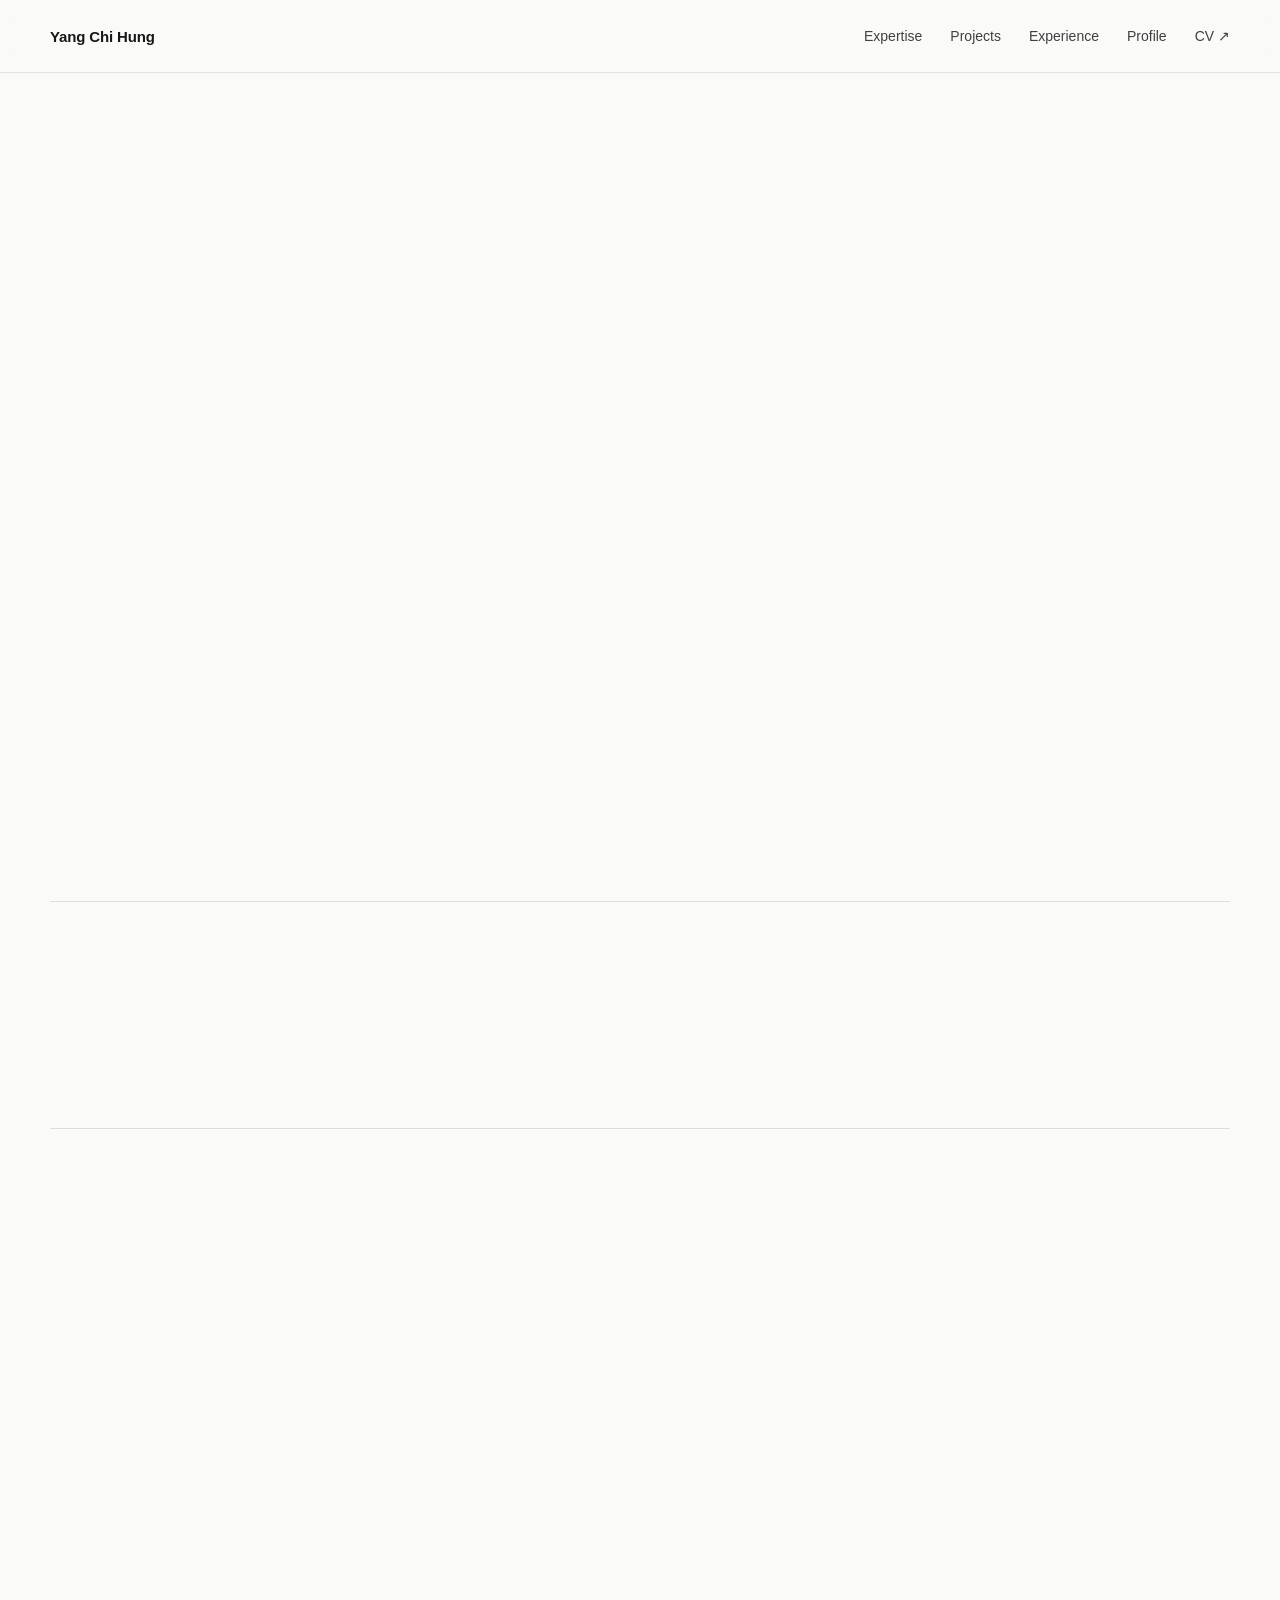
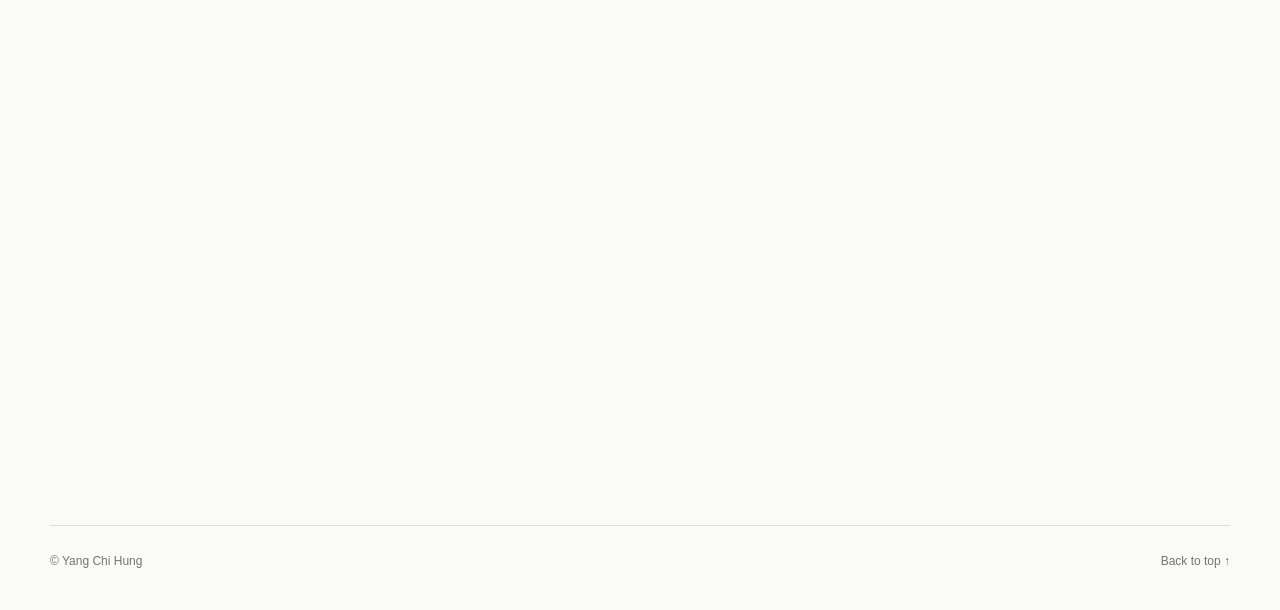
==== index.html @ f173cea3 "Document Nebula Market with supplied screenshots and project presentation" ====
<!doctype html>
<html lang="en">
<head>
  <meta charset="utf-8" />
  <meta name="viewport" content="width=device-width, initial-scale=1" />
  <meta name="description" content="Yang Chi Hung — Computer Science and Electrical Engineering portfolio spanning embedded systems, AI, software, and visual computing." />
  <title>Yang Chi Hung — Engineering Portfolio</title>
  <link rel="icon" href="assets/favicon.svg" type="image/svg+xml" />
  <script src="theme-init.js"></script>
  <link rel="stylesheet" href="styles.css?v=20261008-8" />
</head>
<body>
  <header class="site-header">
    <div class="wrap nav-wrap">
      <a class="brand" href="#top" aria-label="Yang Chi Hung home">Yang Chi Hung</a>
      <nav class="nav" aria-label="Primary navigation">
        <a href="#expertise">Expertise</a>
        <a href="#projects">Projects</a>
        <a href="#experience">Experience</a>
        <a href="#about">Profile</a>
        <a href="assets/documents/yang-chi-hung-cv.pdf" target="_blank" rel="noreferrer">CV ↗</a>
      </nav>
      <button class="nav-toggle" type="button" aria-label="Open navigation" aria-expanded="false"><span></span><span></span></button>
    </div>
  </header>

  <main id="top">
    <section class="hero wrap reveal">
      <div class="hero-copy">
        <p class="eyebrow">Computer Science × Electrical Engineering</p>
        <h1>Engineering intelligent products, end to end.</h1>
        <p class="hero-lead">I connect sensing hardware, AI models, software systems, and interface design to turn technical ideas into working products.</p>
        <div class="hero-actions">
          <a class="button button-dark" href="#projects">Explore projects</a>
          <a class="button button-light" href="assets/documents/yang-chi-hung-cv.pdf" target="_blank" rel="noreferrer">CV ↗</a>
        </div>
      </div>
      <div class="hero-aside">
        <img class="portrait" src="assets/images/profile.jpg" alt="Portrait of Yang Chi Hung" />
        <div class="hero-meta"><span>National Taipei University</span><span>GPA 4.1 / 4.3</span><span>Expected graduation · 2027</span></div>
      </div>
    </section>

    <section id="expertise" class="section wrap">
      <div class="section-heading section-heading-simple reveal">
        <h2 class="section-label">Core disciplines</h2>
      </div>
      <div class="expertise-grid expertise-grid-three">
        <article class="expertise-card reveal">
          <span class="expertise-index">01</span>
          <div><p class="expertise-kicker">Digital products</p><h3>Software Engineering</h3><p>Mobile applications, networked services, blockchain integrations, and user-facing product experiences.</p><div class="tags"><a href="#project-mijing">Flutter</a><a href="#project-local-ai-chatbot">Python</a><a href="#project-nebula">Web3</a></div></div>
        </article>
        <article class="expertise-card reveal">
          <span class="expertise-index">02</span>
          <div><p class="expertise-kicker">Physical computing</p><h3>Embedded Systems & Hardware</h3><p>Sensor integration, hardware prototyping, edge platforms, and intelligent systems that interact with the physical world.</p><div class="tags"><a href="#project-wearable">IMU</a><a href="#project-wearable">Edge AI</a><a href="#project-two-dices">Digital Logic</a></div></div>
        </article>
        <article class="expertise-card reveal">
          <span class="expertise-index">03</span>
          <div><p class="expertise-kicker">Pixels & geometry</p><h3>Visual Computing</h3><p>Real-time rendering, image processing, shaders, lighting, computer vision, and multimedia production.</p><div class="tags"><a href="#project-opengl">OpenGL</a><a href="#project-opengl">C++</a><a href="#project-blender-match-move">Blender</a></div></div>
        </article>
      </div>
    </section>

    <section id="projects" class="section wrap">
      <div class="section-heading section-heading-simple reveal">
        <h2 class="section-label">Projects</h2>
      </div>

      <div data-project-tracks>
      <div class="project-track">
        <header class="project-track-heading reveal">
          <span>01</span>
          <div><p>Core discipline</p><h3>Software Engineering</h3></div>
          <p>Product-focused applications, connected services, and software systems built around real user flows.</p>
        </header>
        <article id="project-mijing" class="flagship-project reveal">
          <div class="flagship-media placeholder-media project-carousel" data-carousel aria-label="Mijing project images">
            <div class="carousel-track"><a class="carousel-slide is-active" href="projects/project.html?id=mijing&amp;v=20260827-8"><img src="assets/images/project-placeholder-dog-en.jpg" alt="No image available for the Mijing project yet" /></a></div>
            <button class="carousel-button carousel-prev" type="button" aria-label="Previous image">‹</button>
            <button class="carousel-button carousel-next" type="button" aria-label="Next image">›</button>
            <div class="carousel-status" aria-live="polite"><span data-carousel-current>1</span> / <span data-carousel-total>1</span></div>
          </div>
          <div class="flagship-copy">
            <div class="flagship-meta"><span>Featured project</span><span>Software Engineering</span></div>
            <p class="project-type">Flutter · Mobile UX · Travel Discovery</p>
            <h3><a href="projects/project.html?id=mijing&amp;v=20260827-8">Mijing — Deep Travel Discovery</a></h3>
            <p>A map-based mobile experience that helps travelers discover destinations through visual exploration and swipeable recommendations.</p>
            <div class="tags"><span>Flutter</span><span>Maps</span><span>Travel Discovery</span><span>Product Design</span></div>
            <a class="text-link" href="projects/project.html?id=mijing&amp;v=20260827-8">Read project <span>→</span></a>
          </div>
        </article>
        <p class="other-projects-label reveal">Other software projects</p>
        <div class="other-project-grid">
          <a id="project-nebula" class="other-project reveal" href="projects/nebula.html"><div class="other-project-media"><img class="media-contain" src="assets/images/projects/software/nebula/app-registration.png" alt="Nebula Market app registration and version pricing forms" /></div><div class="other-project-body"><span>Blockchain product</span><h3>Nebula Market</h3><p>A marketplace for issuing, verifying, tracking, and transferring NFT-backed software licenses.</p><b>Read project →</b></div></a>
          <a id="project-local-ai-chatbot" class="other-project reveal" href="projects/project.html?id=local-ai-chatbot&amp;v=20260827-12"><div class="other-project-media"><img class="media-contain" src="assets/images/projects/software/local-ai-chatbot.png" alt="Local AI chatbot architecture connecting a Flutter iPhone client, Python TCP server, and Ollama" /></div><div class="other-project-body"><span>Local AI · Client–Server System</span><h3>Local AI Chatbot</h3><p>A Flutter client connecting to a locally hosted Ollama model through a Python TCP server.</p><b>Read project →</b></div></a>
          <a id="project-stock-assistant" class="other-project reveal" href="projects/project.html?id=stock-assistant"><div class="other-project-media"><img class="media-contain" src="assets/images/projects/software/stock-assistant/line-comparison-demo.png" alt="Stock Assistant presentation showing a LINE conversation comparing companies" /></div><div class="other-project-body"><span>AI application</span><h3>Stock Assistant</h3><p>A conversational stock assistant for asking about price trends, comparing stocks, and requesting charts directly in LINE.</p><b>Read project →</b></div></a>
        </div>
      </div>

      <div class="project-track">
        <header class="project-track-heading reveal">
          <span>02</span>
          <div><p>Core discipline</p><h3>Embedded Systems & Hardware</h3></div>
          <p>Sensing hardware, edge platforms, and intelligent physical systems designed as complete products.</p>
        </header>
        <article id="project-wearable" class="flagship-project flagship-project-reverse reveal">
          <div class="flagship-media project-carousel" data-carousel aria-label="Wearable system project images">
            <div class="carousel-track"><a class="carousel-slide is-active" href="projects/wearable.html"><img src="assets/images/projects/embedded/wearable-system-architecture.png" alt="Wearable sensing architecture connecting optical sensors and an IMU to a Luckfox Pico Zero and smartphone" /></a></div>
            <button class="carousel-button carousel-prev" type="button" aria-label="Previous image">‹</button>
            <button class="carousel-button carousel-next" type="button" aria-label="Next image">›</button>
            <div class="carousel-status" aria-live="polite"><span data-carousel-current>1</span> / <span data-carousel-total>1</span></div>
          </div>
          <div class="flagship-copy">
            <div class="flagship-meta"><span>Featured project</span><span>Embedded Systems & Hardware</span></div>
            <p class="project-type">Embedded AI · Wearable · Sensing</p>
            <h3><a href="projects/wearable.html">Smart Wearable Resistance Training System</a></h3>
            <p>A wearable system combining IMU and optical sensing, edge intelligence, movement analysis, and real-time mobile feedback.</p>
            <div class="tags"><span>IMU</span><span>CNN</span><span>Luckfox Pico Zero</span><span>Flutter</span></div>
            <a class="text-link" href="projects/wearable.html">Read project <span>→</span></a>
          </div>
        </article>
        <p class="other-projects-label reveal">Other hardware projects</p>
        <div class="other-project-grid other-project-grid-short">
          <a id="project-two-dices" class="other-project reveal" href="projects/project.html?id=two-dices"><div class="other-project-media"><img class="media-contain" src="assets/images/projects/embedded/two-dices/final-comparison-circuit.png" alt="Two Dices breadboard circuit with two seven-segment displays and comparison indicator lights" /></div><div class="other-project-body"><span>Digital logic</span><h3>Two Dices</h3><p>A digital-logic dice comparison game with seven-segment displays and indicator lights for greater than, equal to, or less than.</p><b>Read project →</b></div></a>
        </div>
      </div>

      <div class="project-track">
        <header class="project-track-heading reveal">
          <span>03</span>
          <div><p>Core discipline</p><h3>Visual Computing</h3></div>
          <p>Rendering, image processing, computer vision, and multimedia work that turns computation into visual output.</p>
        </header>
        <article id="project-opengl" class="flagship-project reveal">
          <div class="flagship-media project-carousel" data-carousel aria-label="OpenGL project images">
            <div class="carousel-track">
              <a class="carousel-slide is-active" href="projects/opengl.html"><img src="assets/images/projects/visual/opengl-rendering.jpg" alt="OpenGL rendering competition scenes with lighting and texturing" /></a>
              <a class="carousel-slide" href="projects/opengl.html"><img src="assets/images/projects/visual/opengl-system-overview.jpg" alt="OpenGL OBJ loader, shader and material system, and lighting comparison" /></a>
            </div>
            <button class="carousel-button carousel-prev" type="button" aria-label="Previous image">‹</button>
            <button class="carousel-button carousel-next" type="button" aria-label="Next image">›</button>
            <div class="carousel-status" aria-live="polite"><span data-carousel-current>1</span> / <span data-carousel-total>2</span></div>
          </div>
          <div class="flagship-copy">
            <div class="flagship-meta"><span>Featured project</span><span>Visual Computing</span></div>
            <p class="project-type">C++ · OpenGL · Rendering</p>
            <h3><a href="projects/opengl.html">OpenGL 3D Rendering System</a></h3>
            <p>A custom rendering pipeline covering OBJ loading, mesh construction, shaders, materials, lighting, and texturing.</p>
            <div class="tags"><span>C++</span><span>OpenGL</span><span>Shader</span><span>3D Rendering</span></div>
            <a class="text-link" href="projects/opengl.html">Read project <span>→</span></a>
          </div>
        </article>
        <p class="other-projects-label reveal">Other visual projects</p>
        <div class="other-project-grid">
          <a id="project-sign-language-recognition" class="other-project reveal" href="projects/sign-language.html"><div class="other-project-media"><img class="media-contain" src="assets/images/projects/visual/sign-language/prediction-result.png" alt="Hand-gesture image with the model prediction label 0" /></div><div class="other-project-body"><span>Computer vision</span><h3>Sign Language Recognition</h3><p>36-class ASL image classification with CNN and self-attention.</p><b>Read project →</b></div></a>
          <a id="project-mini-photoshop" class="other-project reveal" href="projects/project.html?id=mini-photoshop"><div class="other-project-media"><img class="media-contain" src="assets/images/projects/visual/mini-photoshop/sobel-comparison.jpg" alt="Mini Photoshop interface comparing an original image with its Sobel edge-detection result" /></div><div class="other-project-body"><span>Image processing</span><h3>Mini Photoshop</h3><p>An independently developed C++ image editor for resizing, color adjustments, Gaussian and bilateral filtering, and Sobel edge detection.</p><b>Read project →</b></div></a>
          <a id="project-blender-match-move" class="other-project reveal" href="projects/project.html?id=blender-match-move"><div class="other-project-media"><img class="media-contain media-dark" src="assets/images/projects/visual/blender-match-move.jpg" alt="Blender match move workflow and final character integration" /></div><div class="other-project-body"><span>Multimedia</span><h3>Blender VFX / Match Move</h3><p>3D character integration with live-action footage.</p><b>Read project →</b></div></a>
        </div>
      </div>
      </div>
    </section>

    <section id="experience" class="section wrap reveal">
      <div class="section-heading section-heading-simple"><h2 class="section-label">Experience &amp; leadership</h2></div>
      <div class="timeline">
        <div class="timeline-row"><span>Current</span><h3>Information Center — Operations Team</h3><p>Part-time IT support</p></div>
        <div class="timeline-row"><span>Leadership</span><h3>Computer Science Student Association</h3><p>President</p></div>
        <div class="timeline-row"><span>Campus</span><h3>Class Representative</h3><p>Student representative</p></div>
      </div>
    </section>

    <section id="about" class="section wrap reveal">
      <div class="section-label">Profile</div>
      <div class="about-grid"><h2>Building across the full stack of a physical product.</h2><div class="about-copy"><p>I study Computer Science at National Taipei University and pursue a second major in Electrical Engineering.</p><p>My work moves between product ideas, sensing hardware, data processing, AI models, and interface design. I am most interested in roles where software and the physical world meet.</p></div></div>
      <div class="stats"><div><strong>4.1 / 4.3</strong><span>GPA</span></div><div><strong>91.8</strong><span>Overall average</span></div><div><strong>2027</strong><span>Expected graduation</span></div><div><strong>02</strong><span>Awards</span></div></div>
    </section>

    <section class="section wrap reveal">
      <div class="split-section">
        <div><div class="section-label">Recognition</div><div class="award-list"><div><span>2024</span><h3>National Collegiate Programming Contest</h3><p>Honorable Mention</p></div><div><span>2025</span><h3>University Project Competition</h3><p>3rd Place</p></div></div></div>
        <div>
          <div class="section-label">Technical toolkit</div>
          <div class="skill-list" data-skill-groups>
            <div><h3>Languages</h3><div class="skill-tags"><a class="skill-tag" href="#project-local-ai-chatbot">Python<span aria-hidden="true">↗</span></a><a class="skill-tag" href="#project-opengl">C / C++<span aria-hidden="true">↗</span></a><a class="skill-tag" href="#project-mijing">Dart<span aria-hidden="true">↗</span></a><a class="skill-tag" href="#project-wearable">MATLAB<span aria-hidden="true">↗</span></a></div></div>
            <div><h3>Embedded & Hardware</h3><div class="skill-tags"><a class="skill-tag" href="#project-wearable">IMU<span aria-hidden="true">↗</span></a><a class="skill-tag" href="#project-wearable">Luckfox Pico Zero<span aria-hidden="true">↗</span></a><a class="skill-tag" href="#project-two-dices">Digital Logic<span aria-hidden="true">↗</span></a></div></div>
            <div><h3>AI & Signal</h3><div class="skill-tags"><a class="skill-tag" href="#project-wearable">CNN<span aria-hidden="true">↗</span></a><a class="skill-tag" href="#project-sign-language-recognition">Image Classification<span aria-hidden="true">↗</span></a><a class="skill-tag" href="#project-wearable">IMU Signal Processing<span aria-hidden="true">↗</span></a></div></div>
            <div><h3>Applications & Tools</h3><div class="skill-tags"><a class="skill-tag" href="#project-mijing">Flutter<span aria-hidden="true">↗</span></a><a class="skill-tag" href="#project-stock-assistant">LINE Bot<span aria-hidden="true">↗</span></a><a class="skill-tag" href="#project-local-ai-chatbot">Git<span aria-hidden="true">↗</span></a><a class="skill-tag" href="#project-local-ai-chatbot">Linux<span aria-hidden="true">↗</span></a></div></div>
            <div><h3>Visual Computing</h3><div class="skill-tags"><a class="skill-tag" href="#project-opengl">OpenGL<span aria-hidden="true">↗</span></a><a class="skill-tag" href="#project-mini-photoshop">Image Processing<span aria-hidden="true">↗</span></a><a class="skill-tag" href="#project-blender-match-move">Blender<span aria-hidden="true">↗</span></a></div></div>
          </div>
        </div>
      </div>
    </section>

    <section id="contact" class="contact-section wrap reveal">
      <p class="eyebrow">Let’s connect</p>
      <h2>Let’s build something<br />intelligent and useful.</h2>
      <div class="contact-links"><a href="mailto:thomasyang0318@gmail.com">thomasyang0318@gmail.com ↗</a><a href="https://github.com/ThomasYang0318" target="_blank" rel="noreferrer">GitHub ↗</a><a href="assets/documents/yang-chi-hung-cv.pdf" target="_blank" rel="noreferrer">CV ↗</a></div>
    </section>
  </main>

  <footer class="footer wrap"><span>© <span id="year"></span> Yang Chi Hung</span><a href="#top">Back to top ↑</a></footer>
  <script type="module" src="script.js?v=20261008-9"></script>
</body>
</html>
---- styles.css ----
:root {
  --bg: #fafaf8;
  --surface: #f1f1ed;
  --surface-2: #ffffff;
  --text: #171717;
  --ink: #171717;
  --muted: #737373;
  --line: #deded8;
  --line-strong: #bdbdb5;
  --accent: #2563eb;
  --copy: #555555;
  --copy-strong: #4d4d4d;
  --nav-text: #404040;
  --header-bg: rgba(250,250,248,.86);
  --header-line: rgba(222,222,216,.82);
  --card-wash: rgba(255,255,255,.44);
  --accent-wash: rgba(37,99,235,.06);
  --dialog-shadow: rgba(0,0,0,.24);
  --menu-shadow: rgba(0,0,0,.08);
  --max: 1180px;
  --radius: 24px;
  color-scheme: light;
}

:root[data-theme='dark'] {
  --bg: #0b0b0b;
  --surface: #171717;
  --surface-2: #222222;
  --text: #f4f4f1;
  --ink: #f4f4f1;
  --muted: #a3a3a3;
  --line: #323232;
  --line-strong: #565656;
  --accent: #7aa2ff;
  --copy: #c2c2c0;
  --copy-strong: #d0d0cd;
  --nav-text: #d6d6d3;
  --header-bg: rgba(11,11,11,.86);
  --header-line: rgba(50,50,50,.86);
  --card-wash: rgba(255,255,255,.04);
  --accent-wash: rgba(122,162,255,.12);
  --dialog-shadow: rgba(0,0,0,.55);
  --menu-shadow: rgba(0,0,0,.38);
  color-scheme: dark;
}

@media (prefers-color-scheme: dark) {
  :root:not([data-theme]) {
    --bg: #0b0b0b;
    --surface: #171717;
    --surface-2: #222222;
    --text: #f4f4f1;
    --ink: #f4f4f1;
    --muted: #a3a3a3;
    --line: #323232;
    --line-strong: #565656;
    --accent: #7aa2ff;
    --copy: #c2c2c0;
    --copy-strong: #d0d0cd;
    --nav-text: #d6d6d3;
    --header-bg: rgba(11,11,11,.86);
    --header-line: rgba(50,50,50,.86);
    --card-wash: rgba(255,255,255,.04);
    --accent-wash: rgba(122,162,255,.12);
    --dialog-shadow: rgba(0,0,0,.55);
    --menu-shadow: rgba(0,0,0,.38);
    color-scheme: dark;
  }
}

* { box-sizing: border-box; }
html { overflow-x:clip; scroll-behavior: smooth; }
body {
  margin: 0;
  min-width:280px;
  overflow-x:clip;
  background: var(--bg);
  color: var(--text);
  font-family: Inter, ui-sans-serif, -apple-system, BlinkMacSystemFont, "Segoe UI", "Noto Sans TC", sans-serif;
  -webkit-font-smoothing: antialiased;
  transition: background-color .25s ease, color .25s ease;
}
a { color: inherit; text-decoration: none; }
img { display: block; width: 100%; }
.wrap { width: min(calc(100% - 48px), var(--max)); margin: 0 auto; }
main, .hero-copy, .hero-aside, .flagship-copy, .case-content { min-width:0; }
h1, h2, h3, p { overflow-wrap:break-word; }

.site-header {
  position: sticky;
  top: 0;
  z-index: 50;
  border-bottom: 1px solid var(--header-line);
  background: var(--header-bg);
  backdrop-filter: blur(18px);
  transition: border-color .25s ease, background-color .25s ease;
}
.nav-wrap { height: 72px; display: flex; align-items: center; justify-content: space-between; }
.brand { font-size: 15px; font-weight: 700; letter-spacing: -.01em; }
.nav { display: flex; gap: 28px; margin-left:auto; font-size: 14px; color: var(--nav-text); }
.nav a { transition: color .2s ease; }
.nav a:hover { color: var(--accent); }
.theme-toggle { display:grid; width:40px; height:40px; margin-left:20px; padding:0; place-items:center; border:1px solid var(--line); border-radius:50%; color:var(--text); background:transparent; cursor:pointer; transition:border-color .2s ease, color .2s ease, background-color .2s ease; }
.theme-toggle:hover, .theme-toggle:focus-visible { border-color:var(--accent); color:var(--accent); background:var(--accent-wash); }
.theme-toggle:focus-visible { outline:3px solid var(--accent-wash); outline-offset:3px; }
.theme-toggle-icon { display:block; width:17px; height:17px; border:2px solid currentColor; border-radius:50%; background:linear-gradient(90deg,currentColor 50%,transparent 50%); transition:transform .25s ease; }
:root[data-theme='dark'] .theme-toggle-icon { transform:rotate(180deg); }
.nav-toggle { display: none; background: none; border: 0; padding: 10px; cursor: pointer; }
.nav-toggle span { display:block; width:22px; height:1.5px; margin:5px; background:var(--text); transform-origin:center; transition:transform .2s ease, opacity .2s ease; }
.nav-toggle[aria-expanded='true'] span:first-child { transform:translateY(3.25px) rotate(45deg); }
.nav-toggle[aria-expanded='true'] span:last-child { transform:translateY(-3.25px) rotate(-45deg); }

.hero {
  min-height: calc(100vh - 72px);
  display: grid;
  grid-template-columns: minmax(0, 1.45fr) minmax(280px, .55fr);
  align-items: center;
  gap: 84px;
  padding-top: 80px;
  padding-bottom: 84px;
}
.eyebrow, .section-label, .project-type {
  margin: 0 0 24px;
  font-size: 12px;
  font-weight: 700;
  text-transform: uppercase;
  letter-spacing: .14em;
  color: var(--muted);
}
.hero h1 {
  margin: 0;
  max-width: 840px;
  font-size: clamp(54px, 7vw, 96px);
  line-height: .98;
  letter-spacing: -.065em;
  font-weight: 650;
}
.hero-lead { max-width: 690px; margin: 32px 0 0; color: var(--copy); font-size: clamp(18px, 2vw, 23px); line-height: 1.55; letter-spacing: -.015em; }
.hero-actions { display: flex; gap: 12px; margin-top: 34px; }
.button { display: inline-flex; align-items: center; justify-content: center; min-height: 46px; padding: 0 20px; border-radius: 999px; font-size: 14px; font-weight: 650; transition: transform .2s ease, background .2s ease; }
.button:hover { transform: translateY(-2px); }
.button-dark { background: var(--text); color: var(--bg); }
.button-light { border: 1px solid var(--line); background: transparent; }
.hero-aside { align-self:start; margin-top:38px; }
.portrait { width: 210px; max-width: 100%; aspect-ratio: 4 / 5; object-fit: cover; border-radius: 22px; filter: saturate(.82); }
.hero-meta { display: grid; gap: 8px; margin-top: 20px; font-size: 13px; color: var(--muted); }

.section { padding: 112px 0; border-top: 1px solid var(--line); }
.section h2 { margin: 0; font-size: clamp(36px, 5vw, 64px); line-height: 1.05; letter-spacing: -.045em; font-weight: 620; }
.about-grid { display:grid; grid-template-columns: 1fr 1fr; gap: 88px; }
.about-copy { font-size: 18px; line-height: 1.7; color: var(--copy-strong); }
.about-copy p:first-child { margin-top: 2px; }
.stats { margin-top: 72px; display:grid; grid-template-columns:repeat(4,1fr); border-top:1px solid var(--line); border-bottom:1px solid var(--line); }
.stats div { padding: 24px 18px 24px 0; }
.stats div + div { border-left:1px solid var(--line); padding-left:24px; }
.stats strong { display:block; font-size: 28px; letter-spacing:-.04em; }
.stats span { display:block; margin-top:6px; font-size:13px; color:var(--muted); }
.section-heading { display:grid; grid-template-columns: .35fr 1fr; gap:40px; align-items:end; margin-bottom:56px; }
.section-heading .section-label { margin:0; }
.section-heading.compact { align-items:start; }
.section-heading.compact h2 { font-size: clamp(32px,4vw,48px); max-width:750px; }
.section-heading-simple { display:block; }
.section-heading-simple .section-label { color:var(--ink); font-size:clamp(34px,4.5vw,60px); font-weight:720; line-height:1; letter-spacing:-.045em; text-transform:none; }

.expertise-grid { display:grid; grid-template-columns:1fr 1fr; border-top:1px solid var(--line); }
.expertise-card { display:grid; grid-template-columns:48px 1fr; gap:20px; min-height:310px; padding:34px 30px 34px 0; border-bottom:1px solid var(--line); }
.expertise-card:nth-child(even) { padding-left:30px; border-left:1px solid var(--line); }
.expertise-index { color:var(--muted); font-size:12px; font-variant-numeric:tabular-nums; }
.expertise-kicker { margin:0 0 14px; color:var(--accent); font-size:11px; font-weight:750; letter-spacing:.13em; text-transform:uppercase; }
.expertise-card h3 { margin:0; font-size:clamp(27px,3vw,38px); line-height:1.08; letter-spacing:-.04em; font-weight:620; }
.expertise-card > div > p:not(.expertise-kicker) { max-width:480px; margin:20px 0 0; color:var(--copy); font-size:15px; line-height:1.7; }
.expertise-grid-three { grid-template-columns:repeat(3,1fr); }
.expertise-grid-three .expertise-card { grid-template-columns:34px 1fr; min-height:360px; padding:34px 24px; border-left:1px solid var(--line); }
.expertise-grid-three .expertise-card:first-child { padding-left:0; border-left:0; }

.project-track { padding-top:40px; }
.project-track + .project-track { margin-top:112px; padding-top:72px; border-top:1px solid var(--line); }
.project-track-heading { display:grid; grid-template-columns:.15fr .75fr 1fr; gap:32px; align-items:start; padding-bottom:42px; }
.project-track-heading > span { color:var(--ink); font-size:clamp(29px,4vw,44px); font-weight:620; line-height:1.05; letter-spacing:-.04em; font-variant-numeric:tabular-nums; }
.project-track-heading div > p { margin:0 0 10px; color:var(--accent); font-size:11px; font-weight:750; letter-spacing:.13em; text-transform:uppercase; }
.project-track-heading h3 { margin:0; font-size:clamp(29px,4vw,44px); line-height:1.05; letter-spacing:-.04em; font-weight:620; }
.project-track-heading > p { max-width:500px; margin:0; color:var(--copy); font-size:15px; line-height:1.7; }
.other-projects-label { margin:8px 0 20px; color:var(--muted); font-size:11px; font-weight:750; letter-spacing:.13em; text-transform:uppercase; }

.flagship-project { display:grid; grid-template-columns:minmax(0,1.15fr) minmax(320px,.85fr); gap:clamp(38px,6vw,80px); align-items:center; padding:32px 0 74px; }
.flagship-project:last-child { padding-bottom:0; }
.flagship-project-reverse { grid-template-columns:minmax(320px,.85fr) minmax(0,1.15fr); }
.flagship-project-reverse .flagship-media { order:2; }
.flagship-project-reverse .flagship-copy { order:1; }
.flagship-media { display:block; overflow:hidden; border-radius:var(--radius); background:var(--surface); }
.flagship-media .carousel-slide { width:100%; aspect-ratio:16/10; }
.flagship-media img { height:100%; object-fit:scale-down; padding:clamp(20px,3vw,44px); }
.flagship-media.placeholder-media img { padding:0; object-fit:cover; }
.flagship-media.presentation-media img { padding:0; object-fit:scale-down; background:#ededed; }
.project-carousel { position:relative; }
.carousel-slide { display:none; }
.carousel-slide.is-active { display:block; }
.carousel-button {
  position:absolute;
  top:50%;
  z-index:3;
  width:44px;
  height:44px;
  padding:0 0 3px;
  border:1px solid rgba(255,255,255,.55);
  border-radius:50%;
  color:#fff;
  background:rgba(23,23,23,.72);
  box-shadow:0 5px 18px rgba(0,0,0,.18);
  font:400 30px/1 sans-serif;
  cursor:pointer;
  transform:translateY(-50%);
  transition:background .2s ease, transform .2s ease;
}
.carousel-button:hover { background:var(--accent); transform:translateY(-50%) scale(1.05); }
.carousel-button:focus-visible { outline:3px solid rgba(37,99,235,.35); outline-offset:3px; }
.carousel-prev { left:16px; }
.carousel-next { right:16px; }
.carousel-status { position:absolute; right:16px; bottom:14px; z-index:3; padding:7px 10px; border-radius:999px; color:#fff; background:rgba(23,23,23,.72); font-size:11px; font-variant-numeric:tabular-nums; }
.project-carousel.is-single .carousel-button, .project-carousel.is-single .carousel-status { display:none; }
.project-carousel:focus-visible { outline:3px solid rgba(37,99,235,.35); outline-offset:4px; }
.project-detail-carousel .carousel-track { width:100%; }
.video-grid { display:grid; grid-template-columns:repeat(2,minmax(0,1fr)); gap:24px; }
.video-grid-single { grid-template-columns:1fr; }
.video-card { min-width:0; }
.video-embed { position:relative; overflow:hidden; aspect-ratio:16/9; border-radius:18px; background:#171717; }
.video-embed iframe, .video-embed video { position:absolute; inset:0; width:100%; height:100%; border:0; }
.video-embed video { object-fit:contain; background:#171717; }
.video-grid-single .video-card-portrait { width:min(100%,420px); }
.video-card-portrait .video-embed { aspect-ratio:9/16; }
.video-card h3 { margin:14px 0 0; font-size:15px; line-height:1.4; }
.feature-tour-shell { --feature-accent:#c92a2a; }
.feature-tour-heading { max-width:850px; }
.feature-tour-heading .eyebrow { margin-bottom:12px; color:var(--feature-accent); }
.feature-tour-heading h3 { margin:0; font-size:clamp(38px,5vw,64px); line-height:1.02; letter-spacing:-.05em; }
.feature-tour-heading > p:last-child { max-width:760px; margin:20px 0 0; color:var(--copy); font-size:17px; line-height:1.7; }
.feature-tour-map { position:relative; overflow:hidden; margin-top:42px; border:1px solid var(--line); border-radius:26px; background:#ededed; }
.feature-tour-map > img { aspect-ratio:16/9; object-fit:contain; }
.feature-hotspot { position:absolute; left:var(--hotspot-x); top:var(--hotspot-y); width:42px; height:42px; padding:0; border:2px solid #fff; border-radius:50%; color:#fff; background:rgba(23,23,23,.76); box-shadow:0 5px 18px rgba(0,0,0,.28); cursor:pointer; transform:translate(-50%,-50%); transition:background .2s ease, box-shadow .2s ease, transform .2s ease; }
.feature-hotspot::before { content:''; position:absolute; inset:13px; border-radius:50%; background:currentColor; }
.feature-hotspot span { position:absolute; left:50%; bottom:calc(100% + 8px); width:max-content; max-width:150px; padding:6px 8px; border-radius:7px; color:var(--feature-accent); background:#fff; box-shadow:0 4px 14px rgba(0,0,0,.18); font:700 11px/1.2 Inter,ui-sans-serif,sans-serif; opacity:0; pointer-events:none; transform:translate(-50%,4px); transition:opacity .2s ease, transform .2s ease; }
.feature-hotspot:hover, .feature-hotspot:focus-visible { transform:translate(-50%,-50%) scale(1.1); }
.feature-hotspot:hover span, .feature-hotspot:focus-visible span, .feature-hotspot.is-active span { opacity:1; transform:translate(-50%,0); }
.feature-hotspot.is-active { color:#fff; background:var(--feature-accent); box-shadow:0 0 0 4px rgba(201,42,42,.2),0 5px 18px rgba(0,0,0,.28); }
.feature-hotspot:focus-visible { outline:3px solid rgba(201,42,42,.34); outline-offset:3px; }
.feature-tour-tabs { display:grid; grid-template-columns:repeat(6,minmax(0,1fr)); gap:8px; margin-top:14px; }
.feature-tour-tab { min-height:54px; padding:11px 13px; border:1px solid var(--line); border-radius:13px; color:var(--copy); background:transparent; font:650 12px/1.3 Inter,ui-sans-serif,sans-serif; text-align:left; cursor:pointer; transition:border-color .2s ease, color .2s ease, background .2s ease; }
.feature-tour-tab:hover, .feature-tour-tab:focus-visible, .feature-tour-tab.is-active { border-color:var(--feature-accent); color:var(--feature-accent); background:rgba(201,42,42,.06); }
.feature-tour-tab:focus-visible { outline:3px solid rgba(201,42,42,.24); outline-offset:2px; }
.feature-tour-detail { display:grid; grid-template-columns:minmax(0,1.55fr) minmax(280px,.45fr); gap:18px; margin-top:18px; }
.feature-tour-panel { display:flex; min-height:100%; padding:36px; justify-content:center; flex-direction:column; border:1px solid var(--line); border-radius:22px; background:var(--surface); }
.feature-tour-preview { overflow:hidden; aspect-ratio:16/9; border:1px solid var(--line); border-radius:22px; background:#ededed; }
.feature-tour-preview img { height:100%; object-fit:contain; }
.feature-tour-index { margin:0; color:var(--muted); font-size:10px; font-weight:750; letter-spacing:.13em; text-transform:uppercase; }
.feature-tour-panel h3 { margin:10px 0 0; color:var(--feature-accent); font-size:clamp(30px,3vw,43px); line-height:1.05; letter-spacing:-.04em; }
.feature-tour-panel > p:last-child { margin:18px 0 0; color:var(--copy); font-size:16px; line-height:1.7; }
.project-story-heading { max-width:850px; }
.project-story-heading .eyebrow { margin-bottom:12px; }
.project-story-heading h2 { margin:0; font-size:clamp(42px,6vw,72px); line-height:1; letter-spacing:-.055em; font-weight:640; }
.project-story-heading > p:last-child { max-width:700px; margin:22px 0 0; color:var(--copy); font-size:17px; line-height:1.7; }
.story-navigation { position:sticky; top:12px; z-index:12; display:grid; grid-template-columns:repeat(5,1fr); gap:1px; overflow:hidden; margin-top:42px; border:1px solid var(--line); border-radius:16px; background:var(--line); box-shadow:0 10px 30px var(--menu-shadow); }
.story-navigation a { display:flex; min-height:64px; padding:13px 15px; align-items:center; gap:10px; color:var(--copy); background:var(--bg); font-size:12px; font-weight:700; transition:color .2s ease, background .2s ease; }
.story-navigation a:hover, .story-navigation a:focus-visible { color:var(--accent); background:var(--surface); }
.story-navigation span { color:var(--accent); font-variant-numeric:tabular-nums; }
.story-chapter { padding:112px 0 12px; scroll-margin-top:84px; }
.story-chapter + .story-chapter { margin-top:88px; border-top:1px solid var(--line); }
.story-chapter-heading { display:grid; grid-template-columns:.32fr 1fr; gap:50px; margin-bottom:44px; }
.story-chapter-heading > div:first-child { display:flex; align-items:baseline; gap:14px; }
.story-chapter-heading span { color:var(--accent); font-size:34px; font-weight:650; letter-spacing:-.04em; }
.story-chapter-heading > div:first-child p { margin:0; color:var(--muted); font-size:11px; font-weight:750; letter-spacing:.12em; text-transform:uppercase; }
.story-chapter-heading h3 { max-width:780px; margin:0; font-size:clamp(34px,4.5vw,58px); line-height:1.04; letter-spacing:-.05em; }
.story-chapter-heading > div:last-child p { max-width:760px; margin:20px 0 0; color:var(--copy); font-size:16px; line-height:1.75; }
.story-card-grid { display:grid; grid-template-columns:repeat(2,minmax(0,1fr)); gap:22px; }
.story-card { overflow:hidden; margin:0; border:1px solid var(--line); border-radius:22px; background:var(--surface); }
.story-card-wide { grid-column:1 / -1; }
.story-card-media { position:relative; overflow:hidden; aspect-ratio:16/9; background:#ededed; }
.story-card-media img { height:100%; object-fit:contain; }
.story-image-hotspots { position:absolute; inset:0; }
.story-image-hotspot { position:absolute; left:var(--hotspot-x); top:var(--hotspot-y); width:var(--hotspot-width); height:var(--hotspot-height); border-radius:14px; color:var(--text); cursor:pointer; transition:background .2s ease, transform .2s ease; }
.story-image-hotspot span { position:absolute; right:8px; top:50%; padding:7px 10px; border-radius:999px; background:rgba(255,255,255,.94); box-shadow:0 6px 18px rgba(0,0,0,.16); font-size:clamp(8px,1.1vw,13px); font-weight:780; line-height:1; white-space:nowrap; opacity:0; transform:translateY(-50%) translateX(5px); transition:opacity .2s ease, transform .2s ease; }
.story-image-hotspot:hover, .story-image-hotspot:focus-visible { z-index:1; background:rgba(255,255,255,.14); transform:scale(1.012); }
.story-image-hotspot:hover span, .story-image-hotspot:focus-visible span { opacity:1; transform:translateY(-50%) translateX(0); }
.story-image-hotspot:focus-visible { outline:3px solid #fff; outline-offset:2px; }
.story-card figcaption { min-height:190px; padding:25px 27px 28px; }
.story-card figcaption > p { margin:0 0 12px; color:var(--accent); font-size:10px; font-weight:750; letter-spacing:.13em; text-transform:uppercase; }
.story-card h4 { margin:0; font-size:clamp(23px,2.5vw,34px); line-height:1.08; letter-spacing:-.035em; }
.story-card figcaption > span { display:block; max-width:680px; margin-top:14px; color:var(--copy); font-size:14px; line-height:1.65; }
.story-card-wide figcaption { display:grid; grid-template-columns:.3fr 1fr; gap:12px 40px; min-height:auto; }
.story-card-wide figcaption > p { grid-column:1; grid-row:1 / 3; }
.story-card-wide h4, .story-card-wide figcaption > span { grid-column:2; }
.story-card-wide .story-interaction-hint { grid-column:2; }
.story-interaction-hint { display:flex; align-items:center; gap:8px; margin-top:16px; color:var(--accent); font-size:12px; font-weight:700; line-height:1.5; }
.story-interaction-hint b { display:grid; width:22px; height:22px; place-items:center; border:1px solid currentColor; border-radius:50%; }
.flagship-copy { max-width:530px; }
.flagship-meta { display:flex; justify-content:space-between; gap:24px; margin-bottom:46px; padding-bottom:14px; border-bottom:1px solid var(--line); color:var(--muted); font-size:11px; font-weight:700; letter-spacing:.1em; text-transform:uppercase; }
.flagship-copy .project-type { margin-bottom:14px; }
.flagship-copy h3 { margin:0; font-size:clamp(32px,4vw,52px); line-height:1.04; letter-spacing:-.045em; font-weight:620; }
.flagship-copy > p:not(.project-type) { margin:22px 0 0; color:var(--copy); font-size:16px; line-height:1.7; }

.other-project-grid { display:grid; grid-template-columns:repeat(3,1fr); border-top:1px solid var(--line); }
.other-project { display:block; min-width:0; padding:28px 28px 30px 0; border-bottom:1px solid var(--line); }
.other-project:nth-child(3n+2), .other-project:nth-child(3n+3) { padding-left:28px; border-left:1px solid var(--line); }
.other-project-media { overflow:hidden; aspect-ratio:16/10; border-radius:14px; background:var(--surface); }
.other-project-media img { height:100%; object-fit:cover; transition:transform .35s ease; }
.other-project-media img.media-contain { object-fit:scale-down; padding:14px; }
.other-project-media img.media-dark { background:#414141; }
a.other-project:hover .other-project-media img:not(.media-contain) { transform:scale(1.018); }
.other-project-body { display:flex; min-height:230px; flex-direction:column; padding-top:22px; }
.other-project span { color:var(--muted); font-size:11px; font-weight:700; letter-spacing:.11em; text-transform:uppercase; }
.other-project h3 { margin:26px 0 0; font-size:23px; line-height:1.15; letter-spacing:-.03em; }
.other-project p { margin:14px 0 28px; color:var(--muted); font-size:14px; line-height:1.6; }
.other-project b { margin-top:auto; font-size:12px; font-weight:700; }
a.other-project:hover h3, a.other-project:hover b { color:var(--accent); }

.discipline-group { display:grid; grid-template-columns:.35fr 1fr; gap:40px; padding:58px 0 86px; border-top:1px solid var(--line); }
.discipline-group:last-child { padding-bottom:0; }
.discipline-heading { position:sticky; top:104px; align-self:start; }
.discipline-heading span { display:block; margin-bottom:18px; color:var(--muted); font-size:12px; font-variant-numeric:tabular-nums; }
.discipline-heading p { margin:0; font-size:20px; line-height:1.35; letter-spacing:-.02em; font-weight:650; }
.discipline-projects { display:grid; grid-template-columns:1fr 1fr; gap:16px; }
.portfolio-card { display:flex; min-height:260px; padding:28px; flex-direction:column; border:1px solid var(--line); border-radius:20px; background:var(--card-wash); transition:border-color .2s ease, transform .2s ease, background .2s ease; }
a.portfolio-card:hover { transform:translateY(-3px); border-color:var(--line-strong); background:var(--surface-2); }
.portfolio-card-featured { grid-column:1 / -1; min-height:360px; padding:36px; background:var(--surface); }
.project-card-top { display:flex; justify-content:space-between; gap:20px; margin-bottom:auto; color:var(--muted); font-size:11px; font-weight:700; letter-spacing:.1em; text-transform:uppercase; }
.project-card-top span:last-child { text-align:right; }
.portfolio-card h3 { max-width:720px; margin:58px 0 0; font-size:clamp(25px,3vw,40px); line-height:1.1; letter-spacing:-.035em; font-weight:620; }
.portfolio-card:not(.portfolio-card-featured) h3 { margin-top:54px; font-size:25px; }
.portfolio-card p { max-width:700px; margin:16px 0 0; color:var(--copy); line-height:1.65; }
.portfolio-card .tags { margin-top:24px; }
.portfolio-card .text-link { margin-top:28px; }

.featured-project { margin-top: 32px; }
.project-media { display:block; background:var(--surface); border-radius:var(--radius); overflow:hidden; }
.project-media img { aspect-ratio: 16/10; object-fit: contain; padding: clamp(22px,4vw,54px); transition: transform .45s cubic-bezier(.2,.7,.2,1); }
.project-media-large img { aspect-ratio: 16/8.4; }
.project-media:hover img { transform: scale(1.018); }
.project-info { display:grid; grid-template-columns:.35fr 1fr; gap:40px; padding-top:30px; }
.project-index { font-size:13px; color:var(--muted); font-variant-numeric:tabular-nums; }
.project-info h3, .project-card h3 { margin:0; font-size: clamp(27px,3vw,40px); line-height:1.12; letter-spacing:-.035em; font-weight:620; }
.project-info p:not(.project-type), .project-card p:not(.project-type) { max-width:760px; color:var(--copy); line-height:1.65; font-size:16px; }
.project-type { margin:0 0 12px; }
.tags { display:flex; align-content:flex-start; align-items:flex-start; flex-wrap:wrap; gap:8px; margin-top:20px; }
.tags span, .tags a { display:inline-flex; width:max-content; height:fit-content; padding:7px 11px; align-items:center; border:1px solid var(--line); border-radius:999px; font-size:12px; line-height:1.2; color:var(--copy); }
.tags a { transition:border-color .2s ease, color .2s ease, background .2s ease; }
.tags a:hover, .tags a:focus-visible { border-color:var(--accent); color:var(--accent); background:var(--accent-wash); }
.text-link { display:inline-flex; gap:9px; margin-top:26px; font-size:14px; font-weight:700; }
.text-link span { transition:transform .2s ease; }
.text-link:hover span { transform:translateX(4px); }
.project-pair { display:grid; grid-template-columns:1fr 1fr; gap:26px; margin-top:92px; }
.project-card .project-media img { aspect-ratio:16/11; }
.card-body { padding-top:24px; }
.card-body .project-index { margin-bottom:24px; }

.more-grid { display:grid; grid-template-columns:1fr 1fr; border-top:1px solid var(--line); }
.mini-project { display:grid; grid-template-columns:140px 1fr; gap:24px; padding:28px 0; border-bottom:1px solid var(--line); }
.mini-project:nth-child(odd) { padding-right:28px; }
.mini-project:nth-child(even) { padding-left:28px; border-left:1px solid var(--line); }
.mini-project img { width:140px; height:92px; object-fit:cover; border-radius:12px; background:var(--surface); }
.mini-project span { font-size:11px; text-transform:uppercase; letter-spacing:.12em; color:var(--muted); font-weight:700; }
.mini-project h3 { margin:8px 0 4px; font-size:18px; letter-spacing:-.02em; }
.mini-project p { margin:0; color:var(--muted); font-size:13px; line-height:1.5; }
.mini-project:hover h3 { color:var(--accent); }

.timeline { margin-top:38px; border-top:1px solid var(--line); }
.timeline-row { display:grid; grid-template-columns:.28fr .72fr .5fr; gap:28px; align-items:center; padding:27px 0; border-bottom:1px solid var(--line); }
.timeline-row span { color:var(--muted); font-size:13px; }
.timeline-row h3 { margin:0; font-size:19px; font-weight:600; }
.timeline-row p { margin:0; text-align:right; color:var(--muted); }

.split-section { display:grid; grid-template-columns:1fr 1fr; gap:80px; }
.award-list > div, .skill-list > div { padding:22px 0; border-bottom:1px solid var(--line); }
.award-list span { font-size:12px; color:var(--muted); }
.award-list h3, .skill-list h3 { margin:7px 0 3px; font-size:17px; }
.award-list p, .skill-list p { margin:0; color:var(--muted); line-height:1.5; }
.skill-tags { display:flex; flex-wrap:wrap; gap:8px; margin-top:12px; }
.skill-tag { display:inline-flex; align-items:center; gap:7px; padding:8px 11px; border:1px solid var(--line); border-radius:999px; color:var(--copy); font-size:12px; transition:border-color .2s ease, color .2s ease, background .2s ease, transform .2s ease; }
.skill-tag span { color:var(--accent); font-size:10px; }
.skill-tag:hover, .skill-tag:focus-visible { border-color:var(--accent); color:var(--accent); background:var(--accent-wash); transform:translateY(-1px); }
.skill-dialog { width:min(620px,calc(100% - 32px)); max-height:min(720px,calc(100vh - 48px)); padding:0; border:0; border-radius:24px; color:var(--ink); background:var(--bg); box-shadow:0 28px 90px var(--dialog-shadow); }
.skill-dialog::backdrop { background:rgba(18,18,18,.58); backdrop-filter:blur(4px); }
.skill-dialog-header { display:flex; justify-content:space-between; gap:28px; align-items:start; padding:28px 30px 24px; border-bottom:1px solid var(--line); }
.skill-dialog-header p { margin:0 0 7px; color:var(--accent); font-size:10px; font-weight:750; letter-spacing:.13em; text-transform:uppercase; }
.skill-dialog-header h2 { margin:0; font-size:30px; letter-spacing:-.035em; }
.skill-dialog-close { width:38px; height:38px; flex:0 0 auto; padding:0 0 3px; border:1px solid var(--line); border-radius:50%; color:var(--ink); background:transparent; font:300 26px/1 sans-serif; cursor:pointer; }
.skill-dialog-close:hover, .skill-dialog-close:focus-visible { border-color:var(--accent); color:var(--accent); }
.skill-dialog-projects { padding:8px 30px 30px; }
.skill-dialog-project { display:grid; grid-template-columns:1fr auto; gap:7px 24px; align-items:center; padding:22px 0; border-bottom:1px solid var(--line); }
.skill-dialog-project span { grid-column:1; color:var(--muted); font-size:10px; font-weight:700; letter-spacing:.1em; text-transform:uppercase; }
.skill-dialog-project strong { grid-column:1; font-size:19px; line-height:1.25; }
.skill-dialog-project b { grid-column:2; grid-row:1 / 3; color:var(--accent); font-size:20px; }
.skill-dialog-project:hover strong, .skill-dialog-project:focus-visible strong { color:var(--accent); }
[id^="project-"] { scroll-margin-top:112px; }
[id^="project-"]:target { animation:project-target-highlight 1.1s ease; }
@keyframes project-target-highlight {
  0% { box-shadow:0 0 0 10px rgba(37,99,235,.28); }
  100% { box-shadow:0 0 0 0 rgba(37,99,235,0); }
}

.contact-section { padding:130px 0 120px; border-top:1px solid var(--line); }
.contact-section h2 { margin:0; max-width:900px; font-size:clamp(42px,6vw,78px); line-height:1.04; letter-spacing:-.055em; font-weight:620; }
.contact-links { display:flex; flex-wrap:wrap; gap:18px 32px; margin-top:50px; font-size:15px; font-weight:650; }
.contact-links a { overflow-wrap:anywhere; }
.contact-links a:hover { color:var(--accent); }
.footer { display:flex; justify-content:space-between; padding:28px 0 42px; border-top:1px solid var(--line); color:var(--muted); font-size:12px; }

.reveal { opacity:0; transform:translateY(18px); transition:opacity .65s ease, transform .65s ease; }
.reveal.visible { opacity:1; transform:none; }

/* project detail pages */
.project-page .site-header { position:static; }
.project-hero { padding:100px 0 72px; }
.project-hero .back-link { display:inline-block; margin-bottom:52px; color:var(--muted); font-size:13px; }
.project-hero h1 { margin:0; max-width:1000px; font-size:clamp(52px,7vw,92px); line-height:.98; letter-spacing:-.06em; font-weight:650; }
.project-summary { display:grid; grid-template-columns:.65fr 1.35fr; gap:70px; margin-top:46px; }
.project-summary p { margin:0; font-size:18px; line-height:1.7; color:var(--copy); }
.project-hero-image { margin-top:64px; border-radius:var(--radius); background:var(--surface); padding:clamp(24px,5vw,70px); }
/* Keep source pixels at their natural size; shrink only when the viewport requires it. */
.project-hero-image img { width:auto; max-width:100%; height:auto; max-height:620px; object-fit:scale-down; margin-inline:auto; }
.case-section { padding:92px 0; border-top:1px solid var(--line); }
.case-grid { display:grid; grid-template-columns:.35fr 1fr; gap:50px; }
.case-grid h2 { margin:0; font-size:18px; letter-spacing:-.02em; }
.case-content { max-width:820px; }
.case-content > p { margin-top:0; font-size:18px; line-height:1.75; color:var(--copy-strong); }
.project-facts { margin-top:38px; border-top:1px solid var(--line); }
.project-facts > div { display:grid; grid-template-columns:.32fr 1fr; gap:24px; padding:22px 0; border-bottom:1px solid var(--line); }
.project-facts span { color:var(--muted); font-size:10px; font-weight:750; letter-spacing:.12em; text-transform:uppercase; }
.project-facts p { margin:0; color:var(--copy-strong); font-size:15px; line-height:1.6; }
.case-image { margin-top:34px; border-radius:20px; overflow:hidden; background:var(--surface); }
.case-image img { max-height:620px; object-fit:scale-down; padding:26px; }
.case-image-dark { background:#414141; }
.case-image-dark img { padding:0; }
.visual-placeholder {
  min-height:460px;
  display:flex;
  flex-direction:column;
  justify-content:flex-end;
  gap:16px;
  overflow:hidden;
  color:#f7f7f4;
  background-color:#171717;
  background-image:linear-gradient(rgba(255,255,255,.055) 1px,transparent 1px),linear-gradient(90deg,rgba(255,255,255,.055) 1px,transparent 1px),radial-gradient(circle at 78% 18%,rgba(37,99,235,.7),transparent 34%);
  background-size:44px 44px,44px 44px,100% 100%;
}
.visual-placeholder span { font-size:11px; font-weight:750; letter-spacing:.14em; text-transform:uppercase; color:rgba(255,255,255,.62); }
.visual-placeholder strong { max-width:760px; font-size:clamp(30px,5vw,60px); line-height:1.04; letter-spacing:-.045em; font-weight:580; }
.visual-placeholder small { margin-top:14px; color:rgba(255,255,255,.45); font-size:11px; letter-spacing:.08em; text-transform:uppercase; }
.case-image.visual-placeholder { padding:40px; }
.visual-placeholder-compact { min-height:330px; }
.visual-placeholder-compact strong { max-width:640px; font-size:clamp(26px,4vw,44px); }
.stage-heading > span { display:block; margin-bottom:10px; color:var(--accent); font-size:11px; font-weight:750; letter-spacing:.13em; text-transform:uppercase; }
.stage-heading h2 { max-width:220px; line-height:1.35; }
.stage-roadmap { display:grid; grid-template-columns:repeat(4,minmax(0,1fr)); margin:40px 0 0; padding:0; list-style:none; border-top:1px solid var(--line); border-bottom:1px solid var(--line); }
.stage-roadmap li + li { border-left:1px solid var(--line); }
.stage-roadmap a { display:flex; min-height:150px; padding:20px 18px; flex-direction:column; transition:color .2s ease, background .2s ease; }
.stage-roadmap a:hover { color:var(--accent); background:var(--surface); }
.stage-roadmap span { color:var(--muted); font-size:11px; font-weight:750; letter-spacing:.12em; }
.stage-roadmap strong { margin-top:auto; font-size:17px; letter-spacing:-.02em; }
.stage-roadmap small { margin-top:6px; color:var(--muted); font-size:11px; line-height:1.4; }
.stage-feature-grid { display:grid; grid-template-columns:repeat(2,minmax(0,1fr)); margin-top:38px; border-top:1px solid var(--line); }
.stage-feature-grid article { padding:24px 24px 26px 0; border-bottom:1px solid var(--line); }
.stage-feature-grid article:nth-child(even) { padding-left:24px; border-left:1px solid var(--line); }
.stage-feature-grid h3 { margin:0 0 10px; font-size:15px; }
.stage-feature-grid p { margin:0; color:var(--muted); font-size:13px; line-height:1.65; }
.stage-feature-grid code { padding:2px 5px; border-radius:5px; background:var(--surface); font-size:.92em; }
.stage-video { margin-top:40px; }
.stage-result-grid { display:grid; grid-template-columns:repeat(2,minmax(0,1fr)); gap:22px; margin-top:38px; }
.stage-result-card { margin:0; overflow:hidden; border:1px solid var(--line); border-radius:20px; background:var(--surface); }
.stage-result-card img { width:100%; aspect-ratio:16/10; object-fit:cover; background:#171717; }
.stage-result-card figcaption { display:flex; min-height:116px; padding:20px; flex-direction:column; gap:8px; }
.stage-result-card strong { font-size:16px; }
.stage-result-card span { color:var(--muted); font-size:13px; line-height:1.55; }
.role-grid { display:grid; grid-template-columns:repeat(3,1fr); gap:14px; margin-top:34px; }
.role-grid div { padding:22px; border:1px solid var(--line); border-radius:16px; }
.role-grid h3 { margin:0 0 10px; font-size:15px; }
.role-grid p { margin:0; color:var(--muted); line-height:1.55; font-size:13px; }
.link-row { display:flex; flex-wrap:wrap; gap:12px; margin-top:30px; }

@media (max-width: 840px) {
  .wrap { width:min(calc(100% - 32px),var(--max)); }
  .nav { display:none; position:absolute; left:16px; right:16px; top:64px; padding:18px; flex-direction:column; gap:18px; border:1px solid var(--line); background:var(--bg); border-radius:16px; box-shadow:0 16px 40px var(--menu-shadow); }
  .nav.open { display:flex; }
  .nav-toggle { display:block; }
  .theme-toggle { margin-left:auto; }
  .hero { grid-template-columns:1fr; min-height:auto; gap:56px; padding-top:82px; }
  .hero-aside { display:flex; margin-top:0; align-items:end; gap:22px; }
  .portrait { width:138px; }
  .about-grid, .section-heading, .project-info, .split-section, .project-summary, .case-grid, .discipline-group { grid-template-columns:1fr; gap:32px; }
  .discipline-heading { position:static; }
  .expertise-card { min-height:340px; }
  .expertise-grid-three { grid-template-columns:1fr; }
  .expertise-grid-three .expertise-card, .expertise-grid-three .expertise-card:first-child { min-height:auto; padding:30px 0; border-left:0; }
  .project-track-heading { grid-template-columns:auto 1fr; gap:18px 24px; }
  .project-track-heading > span { grid-column:1; grid-row:1; }
  .project-track-heading > div { grid-column:2; grid-row:1; }
  .project-track-heading > p { grid-column:1 / -1; max-width:620px; }
  .project-track + .project-track { margin-top:86px; padding-top:58px; }
  .flagship-project, .flagship-project-reverse { grid-template-columns:1fr; gap:34px; padding:58px 0; }
  .flagship-project-reverse .flagship-media, .flagship-project-reverse .flagship-copy { order:initial; }
  .flagship-copy { max-width:none; }
  .other-project-grid { grid-template-columns:1fr 1fr; }
  .other-project, .other-project:nth-child(3n+2), .other-project:nth-child(3n+3) { padding:26px 24px 26px 0; border-left:0; }
  .other-project:nth-child(even) { padding-left:24px; border-left:1px solid var(--line); }
  .stats { grid-template-columns:1fr 1fr; }
  .stats div:nth-child(3) { border-top:1px solid var(--line); border-left:0; padding-left:0; }
  .stats div:nth-child(4) { border-top:1px solid var(--line); }
  .project-pair { grid-template-columns:1fr; gap:70px; }
  .more-grid { grid-template-columns:1fr; }
  .mini-project:nth-child(odd), .mini-project:nth-child(even) { padding:24px 0; border-left:0; }
  .timeline-row { grid-template-columns:1fr; gap:6px; }
  .timeline-row p { text-align:left; }
  .stage-heading h2 { max-width:none; }
  .stage-roadmap { grid-template-columns:repeat(2,minmax(0,1fr)); }
  .stage-roadmap li:nth-child(3) { border-left:0; border-top:1px solid var(--line); }
  .stage-roadmap li:nth-child(4) { border-top:1px solid var(--line); }
  .role-grid { grid-template-columns:1fr; }
  .feature-tour-tabs { grid-template-columns:repeat(3,minmax(0,1fr)); }
  .feature-tour-detail, .story-chapter-heading { grid-template-columns:1fr; }
  .story-chapter-heading { gap:24px; }
  .story-navigation { position:static; grid-template-columns:repeat(3,1fr); }
}

@media (max-width: 520px) {
  :root { --radius:18px; }
  .wrap { width:min(calc(100% - 32px),var(--max)); }
  .nav-wrap { height:64px; }
  .brand { font-size:14px; }
  .theme-toggle { width:38px; height:38px; margin-left:auto; flex:0 0 auto; }
  .nav-toggle { width:40px; height:40px; padding:4px; flex:0 0 auto; }
  .nav { top:calc(100% - 8px); max-height:calc(100vh - 72px); max-height:calc(100svh - 72px); padding:14px 18px; gap:0; overflow-y:auto; border-radius:16px; }
  .nav a { display:flex; min-height:44px; align-items:center; }
  .hero { gap:40px; padding-top:56px; padding-bottom:72px; }
  .eyebrow, .section-label, .project-type { margin-bottom:18px; font-size:10.5px; line-height:1.5; letter-spacing:.13em; }
  .hero h1 { font-size:clamp(40px,13.5vw,48px); line-height:.99; letter-spacing:-.055em; }
  .hero-lead { margin-top:24px; font-size:17px; line-height:1.62; }
  .hero-actions { flex-wrap:wrap; margin-top:28px; }
  .button { min-height:48px; padding:0 19px; }
  .hero-aside { display:grid; grid-template-columns:96px minmax(0,1fr); gap:20px; align-items:center; }
  .portrait { width:96px; border-radius:18px; }
  .hero-meta { gap:6px; margin-top:0; font-size:12px; line-height:1.45; }
  .section { padding:72px 0; }
  .section h2 { font-size:clamp(34px,11vw,44px); }
  .section-heading { margin-bottom:36px; }
  .section-heading-simple .section-label { font-size:clamp(34px,11vw,44px); }
  .expertise-grid, .discipline-projects { grid-template-columns:1fr; }
  .expertise-card, .expertise-card:nth-child(even) { min-height:auto; padding:28px 0; border-left:0; }
  .expertise-grid-three .expertise-card, .expertise-grid-three .expertise-card:first-child { grid-template-columns:28px minmax(0,1fr); gap:14px; padding:26px 0; }
  .expertise-card h3 { font-size:27px; }
  .portfolio-card-featured { grid-column:auto; min-height:360px; padding:26px; }
  .portfolio-card { min-height:250px; padding:24px; }
  .project-track { padding-top:20px; }
  .project-track-heading { gap:14px 18px; padding-bottom:28px; }
  .project-track-heading > span, .project-track-heading h3 { font-size:30px; }
  .project-track-heading > p { font-size:14px; line-height:1.65; }
  .project-track + .project-track { margin-top:72px; padding-top:48px; }
  .flagship-project, .flagship-project-reverse { gap:26px; padding:36px 0 56px; }
  .flagship-media { border-radius:16px; }
  .flagship-media img { padding:18px; }
  .flagship-meta { flex-wrap:wrap; justify-content:flex-start; gap:7px 16px; margin-bottom:24px; line-height:1.45; }
  .flagship-copy h3 { font-size:30px; line-height:1.08; }
  .flagship-copy > p:not(.project-type) { margin-top:16px; font-size:15px; }
  .flagship-copy .tags { margin-top:16px; }
  .carousel-button { width:38px; height:38px; font-size:26px; }
  .carousel-prev { left:10px; }
  .carousel-next { right:10px; }
  .carousel-status { right:10px; bottom:10px; }
  .other-project-grid { grid-template-columns:1fr; }
  .video-grid { grid-template-columns:1fr; }
  .video-embed { border-radius:14px; }
  .feature-hotspot { display:none; }
  .feature-tour-tabs { grid-template-columns:1fr 1fr; }
  .feature-tour-heading h3 { font-size:36px; }
  .feature-tour-heading > p:last-child { font-size:16px; }
  .feature-tour-map { margin-top:28px; border-radius:16px; }
  .feature-tour-tab { min-height:50px; padding:10px; }
  .feature-tour-detail { gap:14px; margin-top:14px; }
  .feature-tour-panel { padding:22px; border-radius:16px; }
  .feature-tour-preview { border-radius:16px; }
  .feature-tour-panel h3 { font-size:28px; }
  .story-navigation { display:flex; grid-template-columns:none; overflow-x:auto; border-radius:14px; scroll-snap-type:x proximity; }
  .story-navigation a { min-width:148px; min-height:56px; flex:0 0 auto; scroll-snap-align:start; }
  .project-story-heading h2 { font-size:38px; }
  .story-card-grid { grid-template-columns:1fr; }
  .story-card-wide { grid-column:auto; }
  .story-card { border-radius:16px; }
  .story-card figcaption, .story-card-wide figcaption { display:block; min-height:auto; padding:22px; }
  .story-card-wide figcaption > p, .story-card-wide h4, .story-card-wide figcaption > span { grid-column:auto; grid-row:auto; }
  .story-image-hotspot { border-radius:7px; }
  .story-image-hotspot span { right:4px; padding:5px 7px; }
  .story-chapter { padding-top:72px; }
  .story-chapter + .story-chapter { margin-top:52px; }
  .story-chapter-heading h3 { font-size:32px; }
  .project-hero { padding:56px 0 52px; }
  .project-hero .back-link { margin-bottom:36px; }
  .project-hero h1 { font-size:clamp(38px,12vw,48px); line-height:1; letter-spacing:-.052em; }
  .project-summary { gap:22px; margin-top:32px; }
  .project-summary p { font-size:17px; line-height:1.65; }
  .project-hero-image { margin-top:36px; padding:16px; border-radius:16px; }
  .case-section { padding:68px 0; }
  .case-grid { gap:22px; }
  .case-content > p { font-size:16.5px; line-height:1.7; }
  .project-facts > div { grid-template-columns:1fr; gap:8px; }
  .case-image { margin-top:28px; border-radius:16px; }
  .case-image img { padding:14px; }
  .case-image.visual-placeholder { min-height:300px; padding:24px; }
  .visual-placeholder-compact { min-height:250px; }
  .visual-placeholder strong, .visual-placeholder-compact strong { font-size:28px; }
  .stage-roadmap { margin-top:28px; }
  .stage-roadmap a { min-height:132px; padding:16px 14px; }
  .stage-roadmap strong { font-size:15px; }
  .stage-feature-grid, .stage-result-grid { grid-template-columns:1fr; }
  .stage-feature-grid article, .stage-feature-grid article:nth-child(even) { padding:22px 0; border-left:0; }
  .stage-result-card { border-radius:16px; }
  .skill-dialog { width:calc(100% - 24px); max-height:calc(100dvh - 24px); border-radius:18px; }
  .skill-dialog-header { padding:24px 22px 20px; }
  .skill-dialog-header h2 { font-size:26px; }
  .skill-dialog-projects { padding:6px 22px 24px; }
  .other-project, .other-project:nth-child(3n+2), .other-project:nth-child(3n+3), .other-project:nth-child(even) { padding:24px 0; border-left:0; }
  .other-project-body { min-height:0; padding-top:18px; }
  .other-project h3 { margin-top:18px; }
  .other-project p { margin:10px 0 20px; }
  .about-copy { font-size:16px; }
  .stats { grid-template-columns:1fr 1fr; margin-top:48px; }
  .stats div, .stats div + div { padding:20px 12px 20px 0; border-top:0; border-left:0; }
  .stats div:nth-child(even), .stats div:nth-child(4) { padding-left:20px; border-left:1px solid var(--line); }
  .stats div:nth-child(n+3) { border-top:1px solid var(--line); }
  .stats strong { font-size:25px; }
  .split-section { gap:56px; }
  .mini-project { grid-template-columns:112px 1fr; gap:16px; }
  .mini-project img { width:112px; height:78px; }
  .contact-section { padding:80px 0; }
  .contact-section h2 { font-size:38px; line-height:1.08; }
  .contact-section h2 br { display:none; }
  .contact-links { flex-direction:column; align-items:flex-start; gap:16px; margin-top:36px; }
  .footer { padding-bottom:max(36px,env(safe-area-inset-bottom)); }
}

@media (max-width: 360px) {
  .wrap { width:min(calc(100% - 24px),var(--max)); }
  .nav { left:12px; right:12px; }
  .hero { padding-top:48px; }
  .hero h1 { font-size:41px; }
  .hero-aside { grid-template-columns:88px minmax(0,1fr); gap:16px; }
  .portrait { width:88px; }
  .hero-meta { font-size:11.5px; }
  .project-track-heading { grid-template-columns:1fr; }
  .project-track-heading > span, .project-track-heading > div, .project-track-heading > p { grid-column:1; grid-row:auto; }
  .project-track-heading > span { font-size:13px; color:var(--muted); }
  .project-hero h1 { font-size:39px; }
  .link-row { flex-direction:column; }
  .link-row .button { width:100%; }
  .mini-project { grid-template-columns:96px 1fr; gap:14px; }
  .mini-project img { width:96px; height:72px; }
}

@media (prefers-reduced-motion: reduce) {
  html { scroll-behavior:auto; }
  *, *::before, *::after { animation-duration:.01ms !important; transition-duration:.01ms !important; }
  .reveal { opacity:1; transform:none; }
}
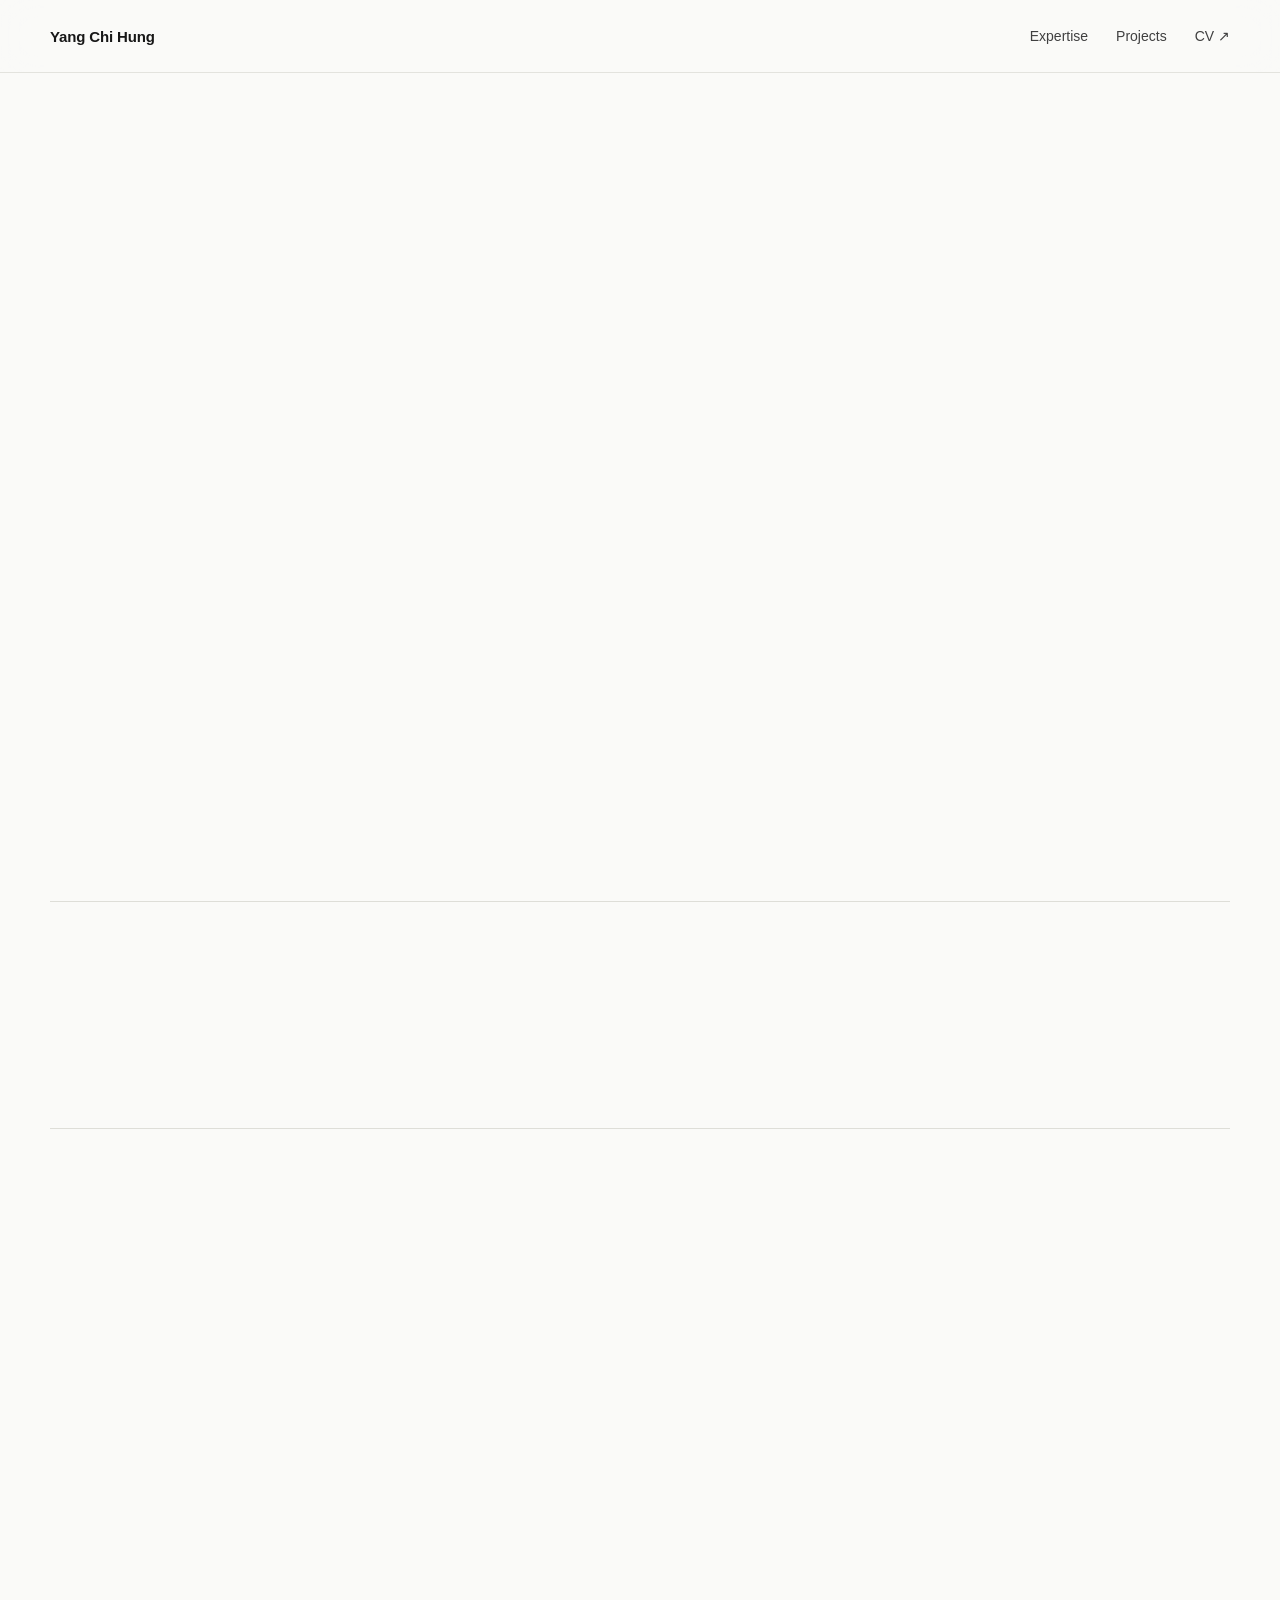
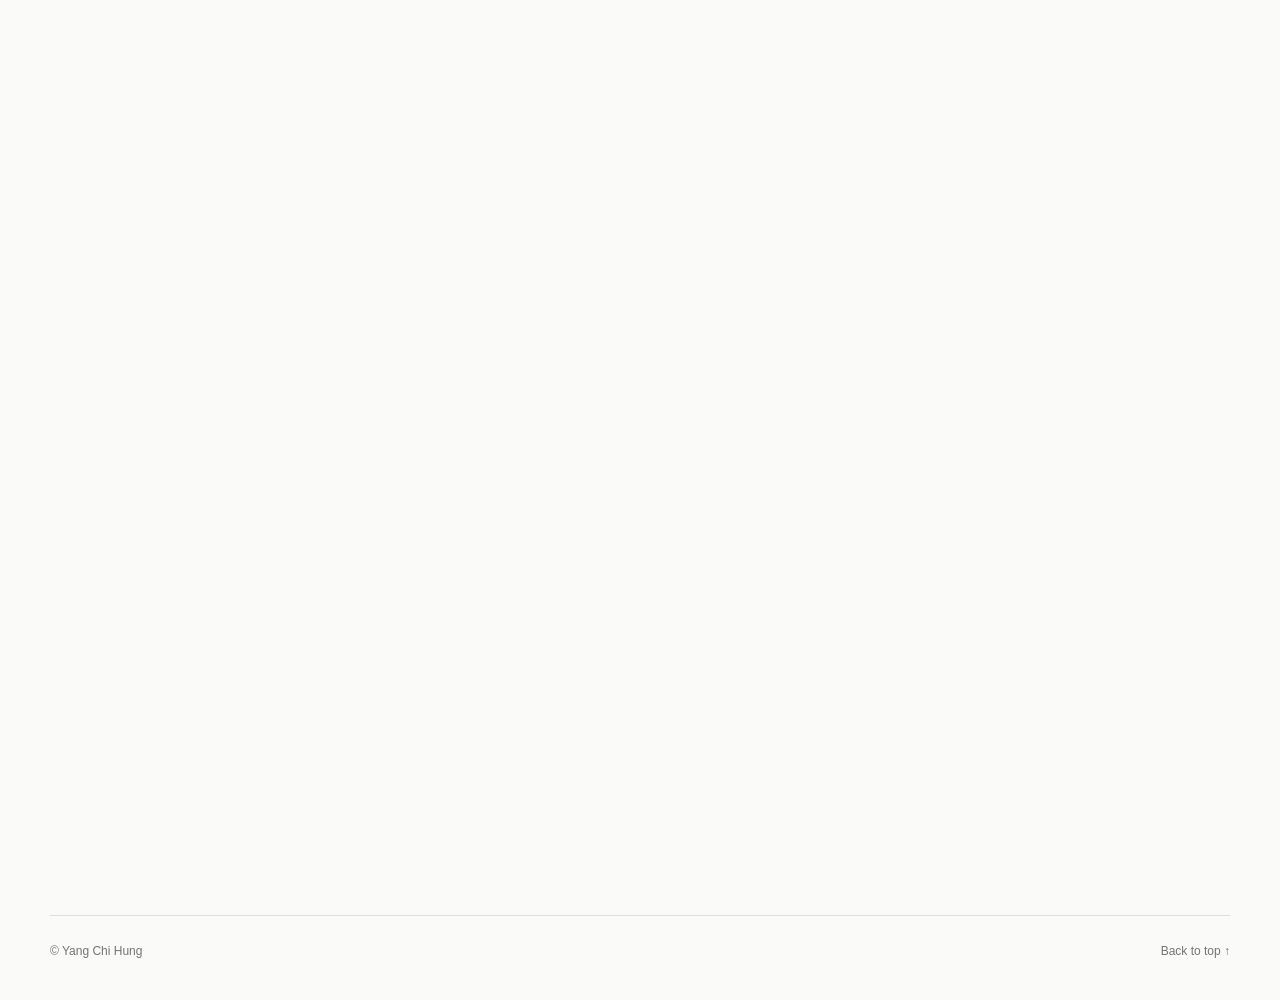
==== commit 7210dfe2: "Remove Experience and Profile sections and navigation links" ====
--- a/index.html
+++ b/index.html
@@ -6,8 +6,8 @@
   <meta name="description" content="Yang Chi Hung — Computer Science and Electrical Engineering portfolio spanning embedded systems, AI, software, and visual computing." />
   <title>Yang Chi Hung — Engineering Portfolio</title>
   <link rel="icon" href="assets/favicon.svg" type="image/svg+xml" />
-  <script src="theme-init.js"></script>
-  <link rel="stylesheet" href="styles.css?v=20261008-8" />
+  <script src="theme-init.js?v=20261008-10"></script>
+  <link rel="stylesheet" href="styles.css?v=20261008-10" />
 </head>
 <body>
   <header class="site-header">
@@ -16,8 +16,6 @@
       <nav class="nav" aria-label="Primary navigation">
         <a href="#expertise">Expertise</a>
         <a href="#projects">Projects</a>
-        <a href="#experience">Experience</a>
-        <a href="#about">Profile</a>
         <a href="assets/documents/yang-chi-hung-cv.pdf" target="_blank" rel="noreferrer">CV ↗</a>
       </nav>
       <button class="nav-toggle" type="button" aria-label="Open navigation" aria-expanded="false"><span></span><span></span></button>
@@ -160,21 +158,6 @@
       </div>
     </section>
 
-    <section id="experience" class="section wrap reveal">
-      <div class="section-heading section-heading-simple"><h2 class="section-label">Experience &amp; leadership</h2></div>
-      <div class="timeline">
-        <div class="timeline-row"><span>Current</span><h3>Information Center — Operations Team</h3><p>Part-time IT support</p></div>
-        <div class="timeline-row"><span>Leadership</span><h3>Computer Science Student Association</h3><p>President</p></div>
-        <div class="timeline-row"><span>Campus</span><h3>Class Representative</h3><p>Student representative</p></div>
-      </div>
-    </section>
-
-    <section id="about" class="section wrap reveal">
-      <div class="section-label">Profile</div>
-      <div class="about-grid"><h2>Building across the full stack of a physical product.</h2><div class="about-copy"><p>I study Computer Science at National Taipei University and pursue a second major in Electrical Engineering.</p><p>My work moves between product ideas, sensing hardware, data processing, AI models, and interface design. I am most interested in roles where software and the physical world meet.</p></div></div>
-      <div class="stats"><div><strong>4.1 / 4.3</strong><span>GPA</span></div><div><strong>91.8</strong><span>Overall average</span></div><div><strong>2027</strong><span>Expected graduation</span></div><div><strong>02</strong><span>Awards</span></div></div>
-    </section>
-
     <section class="section wrap reveal">
       <div class="split-section">
         <div><div class="section-label">Recognition</div><div class="award-list"><div><span>2024</span><h3>National Collegiate Programming Contest</h3><p>Honorable Mention</p></div><div><span>2025</span><h3>University Project Competition</h3><p>3rd Place</p></div></div></div>
@@ -199,6 +182,6 @@
   </main>
 
   <footer class="footer wrap"><span>© <span id="year"></span> Yang Chi Hung</span><a href="#top">Back to top ↑</a></footer>
-  <script type="module" src="script.js?v=20261008-9"></script>
+  <script type="module" src="script.js?v=20261008-10"></script>
 </body>
 </html>
--- a/styles.css
+++ b/styles.css
@@ -100,6 +100,9 @@
 .nav { display: flex; gap: 28px; margin-left:auto; font-size: 14px; color: var(--nav-text); }
 .nav a { transition: color .2s ease; }
 .nav a:hover { color: var(--accent); }
+.language-toggle { flex:0 0 auto; min-width:54px; min-height:40px; margin-left:16px; padding:8px 12px; border:1px solid var(--line); border-radius:999px; color:var(--text); background:transparent; font:inherit; font-size:13px; cursor:pointer; }
+.language-toggle:hover { border-color:var(--accent); color:var(--accent); }
+.language-toggle:focus-visible { outline:3px solid var(--accent); outline-offset:3px; }
 .theme-toggle { display:grid; width:40px; height:40px; margin-left:20px; padding:0; place-items:center; border:1px solid var(--line); border-radius:50%; color:var(--text); background:transparent; cursor:pointer; transition:border-color .2s ease, color .2s ease, background-color .2s ease; }
 .theme-toggle:hover, .theme-toggle:focus-visible { border-color:var(--accent); color:var(--accent); background:var(--accent-wash); }
 .theme-toggle:focus-visible { outline:3px solid var(--accent-wash); outline-offset:3px; }
@@ -109,6 +112,9 @@
 .nav-toggle span { display:block; width:22px; height:1.5px; margin:5px; background:var(--text); transform-origin:center; transition:transform .2s ease, opacity .2s ease; }
 .nav-toggle[aria-expanded='true'] span:first-child { transform:translateY(3.25px) rotate(45deg); }
 .nav-toggle[aria-expanded='true'] span:last-child { transform:translateY(-3.25px) rotate(-45deg); }
+html[lang='zh-TW'] h1, html[lang='zh-TW'] h2, html[lang='zh-TW'] h3 { line-height:1.3; letter-spacing:0; }
+html[lang='zh-TW'] h1 { text-wrap:balance; }
+html[lang='zh-TW'] .eyebrow, html[lang='zh-TW'] .section-label, html[lang='zh-TW'] .project-type { letter-spacing:.06em; }
 
 .hero {
   min-height: calc(100vh - 72px);
@@ -657,3 +663,12 @@
   *, *::before, *::after { animation-duration:.01ms !important; transition-duration:.01ms !important; }
   .reveal { opacity:1; transform:none; }
 }
+
+@media (max-width: 840px) {
+  .language-toggle { margin-left:auto; min-width:50px; padding:8px 10px; }
+  .language-toggle + .theme-toggle { margin-left:8px; }
+}
+
+@media (max-width: 640px) {
+  html[lang='zh-TW'] .hero h1 { font-size:clamp(34px,10.5vw,44px); }
+}
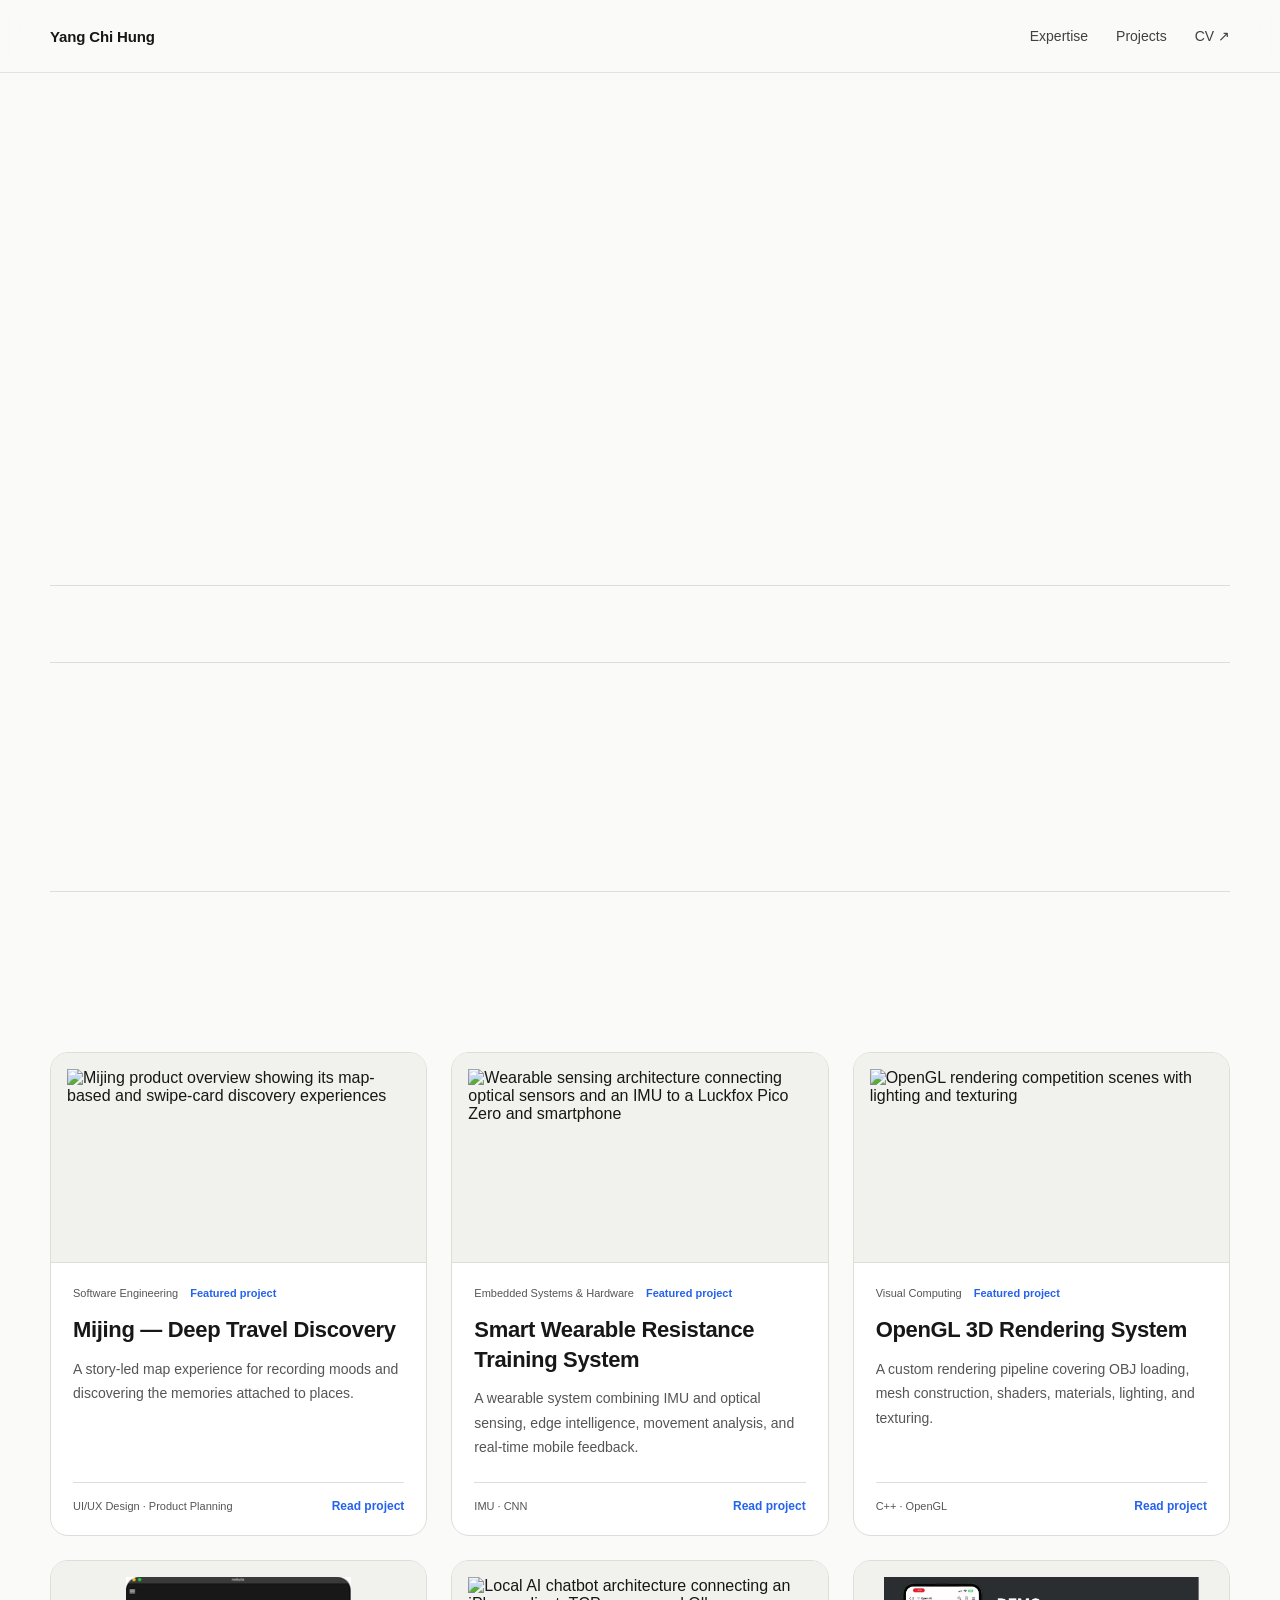
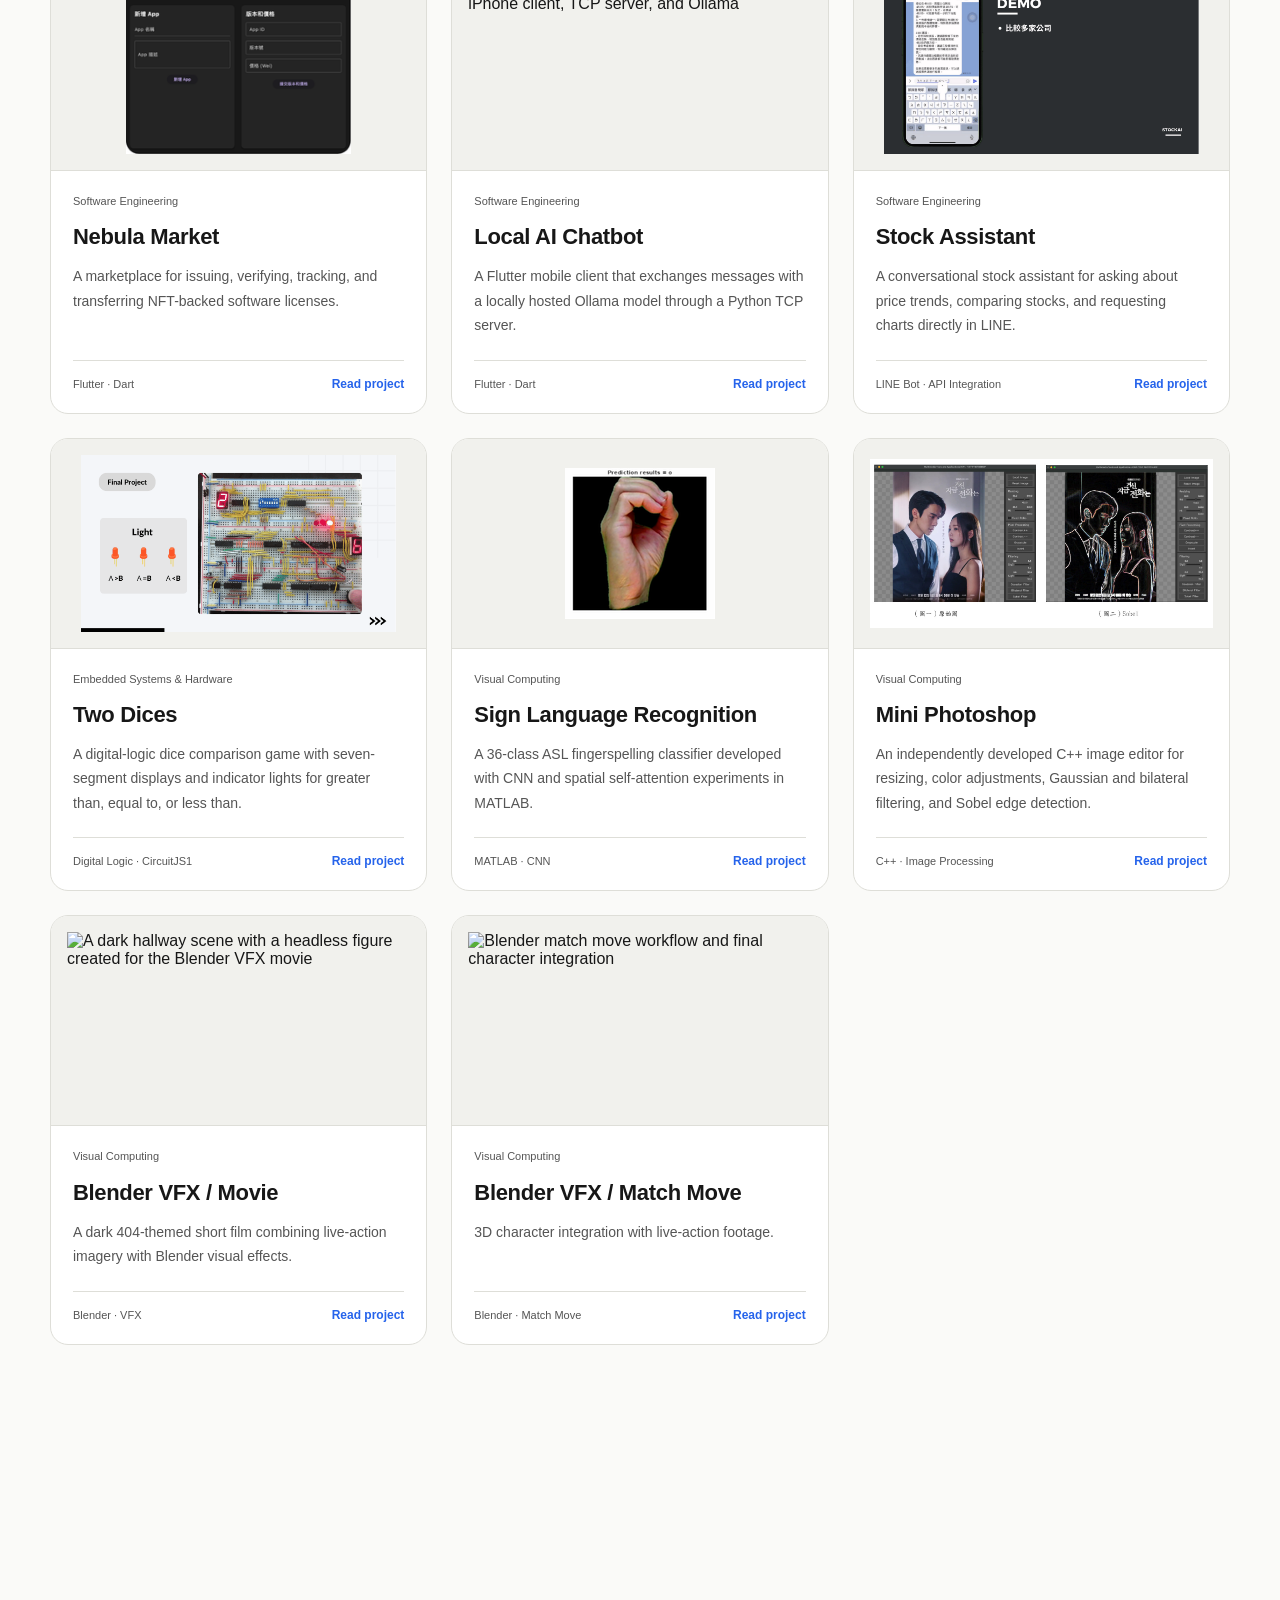
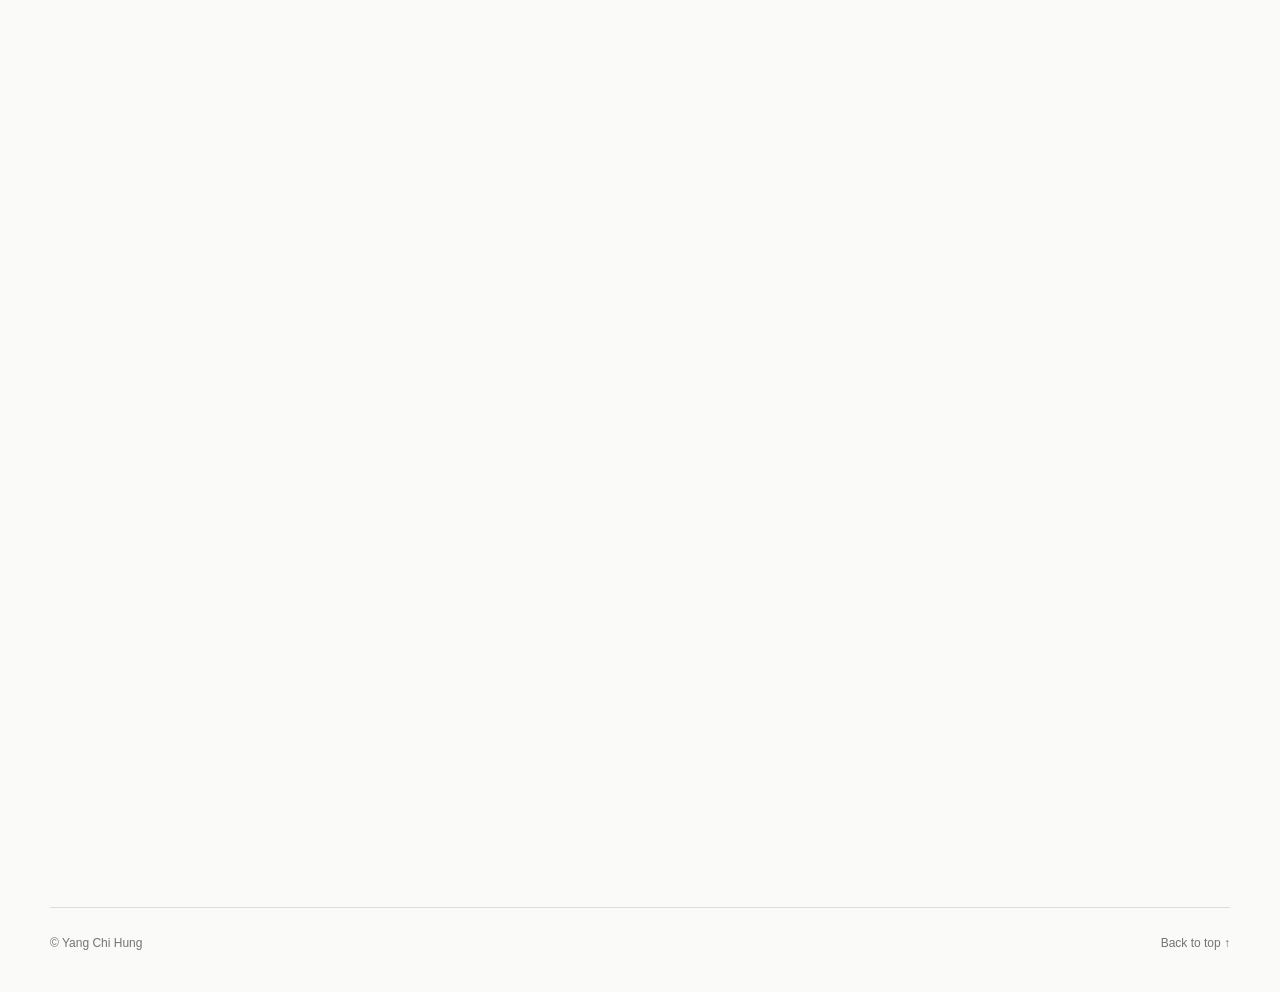
==== commit 2159c60c: "Simplify project discovery with consistent cards, filters, and reading navigation" ====
--- a/index.html
+++ b/index.html
@@ -7,7 +7,7 @@
   <title>Yang Chi Hung — Engineering Portfolio</title>
   <link rel="icon" href="assets/favicon.svg" type="image/svg+xml" />
   <script src="theme-init.js?v=20261008-10"></script>
-  <link rel="stylesheet" href="styles.css?v=20261008-10" />
+  <link rel="stylesheet" href="styles.css?v=20261008-11" />
 </head>
 <body>
   <header class="site-header">
@@ -61,100 +61,110 @@
 
     <section id="projects" class="section wrap">
       <div class="section-heading section-heading-simple reveal">
-        <h2 class="section-label">Projects</h2>
+        <div><h2 class="section-label">Projects</h2><p class="project-browser-intro">Choose a discipline or browse the featured projects first.</p></div>
       </div>
 
       <div data-project-tracks>
-      <div class="project-track">
-        <header class="project-track-heading reveal">
-          <span>01</span>
-          <div><p>Core discipline</p><h3>Software Engineering</h3></div>
-          <p>Product-focused applications, connected services, and software systems built around real user flows.</p>
-        </header>
-        <article id="project-mijing" class="flagship-project reveal">
-          <div class="flagship-media placeholder-media project-carousel" data-carousel aria-label="Mijing project images">
-            <div class="carousel-track"><a class="carousel-slide is-active" href="projects/project.html?id=mijing&amp;v=20260827-8"><img src="assets/images/project-placeholder-dog-en.jpg" alt="No image available for the Mijing project yet" /></a></div>
-            <button class="carousel-button carousel-prev" type="button" aria-label="Previous image">‹</button>
-            <button class="carousel-button carousel-next" type="button" aria-label="Next image">›</button>
-            <div class="carousel-status" aria-live="polite"><span data-carousel-current>1</span> / <span data-carousel-total>1</span></div>
-          </div>
-          <div class="flagship-copy">
-            <div class="flagship-meta"><span>Featured project</span><span>Software Engineering</span></div>
-            <p class="project-type">Flutter · Mobile UX · Travel Discovery</p>
-            <h3><a href="projects/project.html?id=mijing&amp;v=20260827-8">Mijing — Deep Travel Discovery</a></h3>
-            <p>A map-based mobile experience that helps travelers discover destinations through visual exploration and swipeable recommendations.</p>
-            <div class="tags"><span>Flutter</span><span>Maps</span><span>Travel Discovery</span><span>Product Design</span></div>
-            <a class="text-link" href="projects/project.html?id=mijing&amp;v=20260827-8">Read project <span>→</span></a>
-          </div>
-        </article>
-        <p class="other-projects-label reveal">Other software projects</p>
-        <div class="other-project-grid">
-          <a id="project-nebula" class="other-project reveal" href="projects/nebula.html"><div class="other-project-media"><img class="media-contain" src="assets/images/projects/software/nebula/app-registration.png" alt="Nebula Market app registration and version pricing forms" /></div><div class="other-project-body"><span>Blockchain product</span><h3>Nebula Market</h3><p>A marketplace for issuing, verifying, tracking, and transferring NFT-backed software licenses.</p><b>Read project →</b></div></a>
-          <a id="project-local-ai-chatbot" class="other-project reveal" href="projects/project.html?id=local-ai-chatbot&amp;v=20260827-12"><div class="other-project-media"><img class="media-contain" src="assets/images/projects/software/local-ai-chatbot.png" alt="Local AI chatbot architecture connecting a Flutter iPhone client, Python TCP server, and Ollama" /></div><div class="other-project-body"><span>Local AI · Client–Server System</span><h3>Local AI Chatbot</h3><p>A Flutter client connecting to a locally hosted Ollama model through a Python TCP server.</p><b>Read project →</b></div></a>
-          <a id="project-stock-assistant" class="other-project reveal" href="projects/project.html?id=stock-assistant"><div class="other-project-media"><img class="media-contain" src="assets/images/projects/software/stock-assistant/line-comparison-demo.png" alt="Stock Assistant presentation showing a LINE conversation comparing companies" /></div><div class="other-project-body"><span>AI application</span><h3>Stock Assistant</h3><p>A conversational stock assistant for asking about price trends, comparing stocks, and requesting charts directly in LINE.</p><b>Read project →</b></div></a>
-        </div>
+<div class="project-browser-grid">
+    <a id="project-mijing" class="project-tile" data-project-category="software" href="projects/project.html?id=mijing&amp;v=20260827-8" aria-labelledby="title-mijing">
+      <div class="project-tile-media"><img src="assets/images/projects/software/mijing/story/discovery-paths.jpg" alt="Mijing product overview showing its map-based and swipe-card discovery experiences" loading="lazy"></div>
+      <div class="project-tile-body">
+        <div class="project-tile-meta"><span>Software Engineering</span><span class="featured-label">Featured project</span></div>
+        <h3 id="title-mijing">Mijing — Deep Travel Discovery</h3>
+        <p>A story-led map experience for recording moods and discovering the memories attached to places.</p>
+        <div class="project-tile-footer"><span>UI/UX Design · Product Planning</span><b>Read project</b></div>
       </div>
-
-      <div class="project-track">
-        <header class="project-track-heading reveal">
-          <span>02</span>
-          <div><p>Core discipline</p><h3>Embedded Systems & Hardware</h3></div>
-          <p>Sensing hardware, edge platforms, and intelligent physical systems designed as complete products.</p>
-        </header>
-        <article id="project-wearable" class="flagship-project flagship-project-reverse reveal">
-          <div class="flagship-media project-carousel" data-carousel aria-label="Wearable system project images">
-            <div class="carousel-track"><a class="carousel-slide is-active" href="projects/wearable.html"><img src="assets/images/projects/embedded/wearable-system-architecture.png" alt="Wearable sensing architecture connecting optical sensors and an IMU to a Luckfox Pico Zero and smartphone" /></a></div>
-            <button class="carousel-button carousel-prev" type="button" aria-label="Previous image">‹</button>
-            <button class="carousel-button carousel-next" type="button" aria-label="Next image">›</button>
-            <div class="carousel-status" aria-live="polite"><span data-carousel-current>1</span> / <span data-carousel-total>1</span></div>
-          </div>
-          <div class="flagship-copy">
-            <div class="flagship-meta"><span>Featured project</span><span>Embedded Systems & Hardware</span></div>
-            <p class="project-type">Embedded AI · Wearable · Sensing</p>
-            <h3><a href="projects/wearable.html">Smart Wearable Resistance Training System</a></h3>
-            <p>A wearable system combining IMU and optical sensing, edge intelligence, movement analysis, and real-time mobile feedback.</p>
-            <div class="tags"><span>IMU</span><span>CNN</span><span>Luckfox Pico Zero</span><span>Flutter</span></div>
-            <a class="text-link" href="projects/wearable.html">Read project <span>→</span></a>
-          </div>
-        </article>
-        <p class="other-projects-label reveal">Other hardware projects</p>
-        <div class="other-project-grid other-project-grid-short">
-          <a id="project-two-dices" class="other-project reveal" href="projects/project.html?id=two-dices"><div class="other-project-media"><img class="media-contain" src="assets/images/projects/embedded/two-dices/final-comparison-circuit.png" alt="Two Dices breadboard circuit with two seven-segment displays and comparison indicator lights" /></div><div class="other-project-body"><span>Digital logic</span><h3>Two Dices</h3><p>A digital-logic dice comparison game with seven-segment displays and indicator lights for greater than, equal to, or less than.</p><b>Read project →</b></div></a>
-        </div>
+    </a>
+    <a id="project-wearable" class="project-tile" data-project-category="embedded" href="projects/wearable.html" aria-labelledby="title-wearable">
+      <div class="project-tile-media"><img src="assets/images/projects/embedded/wearable-system-architecture.png" alt="Wearable sensing architecture connecting optical sensors and an IMU to a Luckfox Pico Zero and smartphone" loading="lazy"></div>
+      <div class="project-tile-body">
+        <div class="project-tile-meta"><span>Embedded Systems &amp; Hardware</span><span class="featured-label">Featured project</span></div>
+        <h3 id="title-wearable">Smart Wearable Resistance Training System</h3>
+        <p>A wearable system combining IMU and optical sensing, edge intelligence, movement analysis, and real-time mobile feedback.</p>
+        <div class="project-tile-footer"><span>IMU · CNN</span><b>Read project</b></div>
       </div>
-
-      <div class="project-track">
-        <header class="project-track-heading reveal">
-          <span>03</span>
-          <div><p>Core discipline</p><h3>Visual Computing</h3></div>
-          <p>Rendering, image processing, computer vision, and multimedia work that turns computation into visual output.</p>
-        </header>
-        <article id="project-opengl" class="flagship-project reveal">
-          <div class="flagship-media project-carousel" data-carousel aria-label="OpenGL project images">
-            <div class="carousel-track">
-              <a class="carousel-slide is-active" href="projects/opengl.html"><img src="assets/images/projects/visual/opengl-rendering.jpg" alt="OpenGL rendering competition scenes with lighting and texturing" /></a>
-              <a class="carousel-slide" href="projects/opengl.html"><img src="assets/images/projects/visual/opengl-system-overview.jpg" alt="OpenGL OBJ loader, shader and material system, and lighting comparison" /></a>
-            </div>
-            <button class="carousel-button carousel-prev" type="button" aria-label="Previous image">‹</button>
-            <button class="carousel-button carousel-next" type="button" aria-label="Next image">›</button>
-            <div class="carousel-status" aria-live="polite"><span data-carousel-current>1</span> / <span data-carousel-total>2</span></div>
-          </div>
-          <div class="flagship-copy">
-            <div class="flagship-meta"><span>Featured project</span><span>Visual Computing</span></div>
-            <p class="project-type">C++ · OpenGL · Rendering</p>
-            <h3><a href="projects/opengl.html">OpenGL 3D Rendering System</a></h3>
-            <p>A custom rendering pipeline covering OBJ loading, mesh construction, shaders, materials, lighting, and texturing.</p>
-            <div class="tags"><span>C++</span><span>OpenGL</span><span>Shader</span><span>3D Rendering</span></div>
-            <a class="text-link" href="projects/opengl.html">Read project <span>→</span></a>
-          </div>
-        </article>
-        <p class="other-projects-label reveal">Other visual projects</p>
-        <div class="other-project-grid">
-          <a id="project-sign-language-recognition" class="other-project reveal" href="projects/sign-language.html"><div class="other-project-media"><img class="media-contain" src="assets/images/projects/visual/sign-language/prediction-result.png" alt="Hand-gesture image with the model prediction label 0" /></div><div class="other-project-body"><span>Computer vision</span><h3>Sign Language Recognition</h3><p>36-class ASL image classification with CNN and self-attention.</p><b>Read project →</b></div></a>
-          <a id="project-mini-photoshop" class="other-project reveal" href="projects/project.html?id=mini-photoshop"><div class="other-project-media"><img class="media-contain" src="assets/images/projects/visual/mini-photoshop/sobel-comparison.jpg" alt="Mini Photoshop interface comparing an original image with its Sobel edge-detection result" /></div><div class="other-project-body"><span>Image processing</span><h3>Mini Photoshop</h3><p>An independently developed C++ image editor for resizing, color adjustments, Gaussian and bilateral filtering, and Sobel edge detection.</p><b>Read project →</b></div></a>
-          <a id="project-blender-match-move" class="other-project reveal" href="projects/project.html?id=blender-match-move"><div class="other-project-media"><img class="media-contain media-dark" src="assets/images/projects/visual/blender-match-move.jpg" alt="Blender match move workflow and final character integration" /></div><div class="other-project-body"><span>Multimedia</span><h3>Blender VFX / Match Move</h3><p>3D character integration with live-action footage.</p><b>Read project →</b></div></a>
-        </div>
+    </a>
+    <a id="project-opengl" class="project-tile" data-project-category="visual" href="projects/opengl.html" aria-labelledby="title-opengl">
+      <div class="project-tile-media"><img src="assets/images/projects/visual/opengl-rendering.jpg" alt="OpenGL rendering competition scenes with lighting and texturing" loading="lazy"></div>
+      <div class="project-tile-body">
+        <div class="project-tile-meta"><span>Visual Computing</span><span class="featured-label">Featured project</span></div>
+        <h3 id="title-opengl">OpenGL 3D Rendering System</h3>
+        <p>A custom rendering pipeline covering OBJ loading, mesh construction, shaders, materials, lighting, and texturing.</p>
+        <div class="project-tile-footer"><span>C++ · OpenGL</span><b>Read project</b></div>
       </div>
+    </a>
+    <a id="project-nebula" class="project-tile" data-project-category="software" href="projects/nebula.html" aria-labelledby="title-nebula">
+      <div class="project-tile-media"><img src="assets/images/projects/software/nebula/app-registration.png" alt="Nebula Market app registration and version pricing forms" loading="lazy"></div>
+      <div class="project-tile-body">
+        <div class="project-tile-meta"><span>Software Engineering</span></div>
+        <h3 id="title-nebula">Nebula Market</h3>
+        <p>A marketplace for issuing, verifying, tracking, and transferring NFT-backed software licenses.</p>
+        <div class="project-tile-footer"><span>Flutter · Dart</span><b>Read project</b></div>
+      </div>
+    </a>
+    <a id="project-local-ai-chatbot" class="project-tile" data-project-category="software" href="projects/project.html?id=local-ai-chatbot&amp;v=20260827-12" aria-labelledby="title-local-ai-chatbot">
+      <div class="project-tile-media"><img src="assets/images/projects/software/local-ai-chatbot.png" alt="Local AI chatbot architecture connecting an iPhone client, TCP server, and Ollama" loading="lazy"></div>
+      <div class="project-tile-body">
+        <div class="project-tile-meta"><span>Software Engineering</span></div>
+        <h3 id="title-local-ai-chatbot">Local AI Chatbot</h3>
+        <p>A Flutter mobile client that exchanges messages with a locally hosted Ollama model through a Python TCP server.</p>
+        <div class="project-tile-footer"><span>Flutter · Dart</span><b>Read project</b></div>
+      </div>
+    </a>
+    <a id="project-stock-assistant" class="project-tile" data-project-category="software" href="projects/project.html?id=stock-assistant" aria-labelledby="title-stock-assistant">
+      <div class="project-tile-media"><img src="assets/images/projects/software/stock-assistant/line-comparison-demo.png" alt="Stock Assistant presentation showing a LINE conversation comparing companies" loading="lazy"></div>
+      <div class="project-tile-body">
+        <div class="project-tile-meta"><span>Software Engineering</span></div>
+        <h3 id="title-stock-assistant">Stock Assistant</h3>
+        <p>A conversational stock assistant for asking about price trends, comparing stocks, and requesting charts directly in LINE.</p>
+        <div class="project-tile-footer"><span>LINE Bot · API Integration</span><b>Read project</b></div>
+      </div>
+    </a>
+    <a id="project-two-dices" class="project-tile" data-project-category="embedded" href="projects/project.html?id=two-dices" aria-labelledby="title-two-dices">
+      <div class="project-tile-media"><img src="assets/images/projects/embedded/two-dices/final-comparison-circuit.png" alt="Two Dices breadboard circuit with two seven-segment displays and comparison indicator lights" loading="lazy"></div>
+      <div class="project-tile-body">
+        <div class="project-tile-meta"><span>Embedded Systems &amp; Hardware</span></div>
+        <h3 id="title-two-dices">Two Dices</h3>
+        <p>A digital-logic dice comparison game with seven-segment displays and indicator lights for greater than, equal to, or less than.</p>
+        <div class="project-tile-footer"><span>Digital Logic · CircuitJS1</span><b>Read project</b></div>
+      </div>
+    </a>
+    <a id="project-sign-language-recognition" class="project-tile" data-project-category="visual" href="projects/sign-language.html" aria-labelledby="title-sign-language-recognition">
+      <div class="project-tile-media"><img src="assets/images/projects/visual/sign-language/prediction-result.png" alt="Hand-gesture image with the model prediction label 0" loading="lazy"></div>
+      <div class="project-tile-body">
+        <div class="project-tile-meta"><span>Visual Computing</span></div>
+        <h3 id="title-sign-language-recognition">Sign Language Recognition</h3>
+        <p>A 36-class ASL fingerspelling classifier developed with CNN and spatial self-attention experiments in MATLAB.</p>
+        <div class="project-tile-footer"><span>MATLAB · CNN</span><b>Read project</b></div>
+      </div>
+    </a>
+    <a id="project-mini-photoshop" class="project-tile" data-project-category="visual" href="projects/project.html?id=mini-photoshop" aria-labelledby="title-mini-photoshop">
+      <div class="project-tile-media"><img src="assets/images/projects/visual/mini-photoshop/sobel-comparison.jpg" alt="Mini Photoshop interface comparing an original image with its Sobel edge-detection result" loading="lazy"></div>
+      <div class="project-tile-body">
+        <div class="project-tile-meta"><span>Visual Computing</span></div>
+        <h3 id="title-mini-photoshop">Mini Photoshop</h3>
+        <p>An independently developed C++ image editor for resizing, color adjustments, Gaussian and bilateral filtering, and Sobel edge detection.</p>
+        <div class="project-tile-footer"><span>C++ · Image Processing</span><b>Read project</b></div>
+      </div>
+    </a>
+    <a id="project-blender-vfx-movie" class="project-tile" data-project-category="visual" href="projects/project.html?id=blender-vfx-movie&amp;v=20260827-11" aria-labelledby="title-blender-vfx-movie">
+      <div class="project-tile-media"><img src="assets/images/projects/visual/blender-vfx-movie/hallway-vfx.png" alt="A dark hallway scene with a headless figure created for the Blender VFX movie" loading="lazy"></div>
+      <div class="project-tile-body">
+        <div class="project-tile-meta"><span>Visual Computing</span></div>
+        <h3 id="title-blender-vfx-movie">Blender VFX / Movie</h3>
+        <p>A dark 404-themed short film combining live-action imagery with Blender visual effects.</p>
+        <div class="project-tile-footer"><span>Blender · VFX</span><b>Read project</b></div>
+      </div>
+    </a>
+    <a id="project-blender-match-move" class="project-tile" data-project-category="visual" href="projects/project.html?id=blender-match-move" aria-labelledby="title-blender-match-move">
+      <div class="project-tile-media"><img src="assets/images/projects/visual/blender-match-move.jpg" alt="Blender match move workflow and final character integration" loading="lazy"></div>
+      <div class="project-tile-body">
+        <div class="project-tile-meta"><span>Visual Computing</span></div>
+        <h3 id="title-blender-match-move">Blender VFX / Match Move</h3>
+        <p>3D character integration with live-action footage.</p>
+        <div class="project-tile-footer"><span>Blender · Match Move</span><b>Read project</b></div>
+      </div>
+    </a></div>
       </div>
     </section>
 
@@ -182,6 +192,6 @@
   </main>
 
   <footer class="footer wrap"><span>© <span id="year"></span> Yang Chi Hung</span><a href="#top">Back to top ↑</a></footer>
-  <script type="module" src="script.js?v=20261008-10"></script>
+  <script type="module" src="script.js?v=20261008-11"></script>
 </body>
 </html>
--- a/styles.css
+++ b/styles.css
@@ -672,3 +672,114 @@
 @media (max-width: 640px) {
   html[lang='zh-TW'] .hero h1 { font-size:clamp(34px,10.5vw,44px); }
 }
+
+/* A consistent browsing rhythm across the portfolio. */
+.hero { min-height:auto; padding-top:76px; padding-bottom:76px; gap:64px; }
+.hero h1 { font-size:clamp(42px,5.3vw,68px); line-height:1.12; letter-spacing:-.04em; }
+.hero-lead { max-width:650px; font-size:19px; line-height:1.75; margin-top:24px; }
+.hero-aside { align-self:center; margin-top:0; }
+.hero .portrait { width:176px; }
+.section { padding:64px 0; }
+.section-heading { margin-bottom:30px; }
+.section-heading-simple .section-label { font-size:32px; letter-spacing:-.025em; }
+#expertise { padding:36px 0; }
+#expertise .section-heading { margin-bottom:20px; }
+#expertise .section-label { font-size:20px; }
+.expertise-grid-three .expertise-card { min-height:0; padding-top:12px; padding-bottom:12px; gap:16px; }
+.expertise-grid-three .expertise-card h3 { font-size:21px; line-height:1.35; margin-top:0; }
+.expertise-card .expertise-kicker, .expertise-index { display:none; }
+.expertise-grid-three .expertise-card { grid-template-columns:1fr; }
+.expertise-grid-three .expertise-card p:not(.expertise-kicker) { font-size:14px; line-height:1.7; }
+.expertise-card .tags { margin-top:16px; }
+.project-browser-intro { margin:10px 0 0; color:var(--copy); font-size:15px; line-height:1.65; }
+.project-browser-controls { margin-bottom:24px; }
+.project-filters { display:flex; flex-wrap:wrap; gap:8px; }
+.project-filters button { display:inline-flex; align-items:center; justify-content:center; gap:9px; min-height:44px; padding:10px 16px; border:1px solid var(--line); border-radius:999px; background:transparent; color:var(--copy); font:inherit; font-size:14px; cursor:pointer; }
+.project-filters button:hover { border-color:var(--accent); color:var(--accent); }
+.project-filters button[aria-pressed='true'] { color:var(--bg); background:var(--text); border-color:var(--text); }
+.filter-count { font-size:12px; font-variant-numeric:tabular-nums; opacity:.8; }
+.project-result-count { margin:14px 0 0; font-size:13px; color:var(--copy); }
+.project-browser-grid { display:grid; grid-template-columns:repeat(3,minmax(0,1fr)); gap:24px; }
+.project-tile { display:flex; min-width:0; flex-direction:column; overflow:hidden; border:1px solid var(--line); border-radius:18px; background:var(--surface-2); scroll-margin-top:96px; transition:border-color .2s ease,box-shadow .2s ease; }
+.project-tile[hidden] { display:none; }
+.project-tile:hover { border-color:var(--accent); box-shadow:0 4px 18px var(--menu-shadow); }
+.project-tile-media { display:grid; height:210px; place-items:center; padding:16px; border-bottom:1px solid var(--line); background:var(--surface); }
+.project-tile-media img { width:100%; height:100%; min-height:0; object-fit:scale-down; }
+.project-tile-body { display:flex; flex:1; flex-direction:column; padding:22px; }
+.project-tile-meta { display:flex; flex-wrap:wrap; gap:8px 12px; align-items:center; font-size:11px; line-height:1.6; color:var(--copy); }
+.featured-label { color:var(--accent); font-weight:650; }
+.project-tile h3 { margin:12px 0; font-size:22px; line-height:1.35; letter-spacing:-.015em; }
+.project-tile-body > p { margin:0 0 22px; color:var(--copy); font-size:14px; line-height:1.75; }
+.project-tile-footer { display:flex; flex-wrap:wrap; align-items:center; justify-content:space-between; gap:10px; margin-top:auto; padding-top:16px; border-top:1px solid var(--line); }
+.project-tile-footer > span { color:var(--copy); font-size:11px; }
+.project-tile-footer b { font-size:12px; white-space:nowrap; color:var(--accent); }
+.project-hero { padding-top:48px; padding-bottom:40px; }
+.project-hero .back-link { margin-bottom:28px; min-height:32px; }
+.project-hero h1 { font-size:clamp(36px,5vw,60px); line-height:1.15; }
+.project-summary { grid-template-columns:1fr; gap:20px; margin-top:24px; max-width:840px; }
+.project-summary p { font-size:17px; line-height:1.8; }
+.project-summary .tags { margin:0; }
+.project-hero-image { width:fit-content; max-width:min(100%,860px); min-width:min(100%,320px); padding:20px; margin-top:30px; border:1px solid var(--line); border-radius:18px; }
+.project-hero-image .carousel-track { display:grid; min-height:220px; place-items:center; }
+.project-hero-image img { max-height:460px; }
+.project-detail-carousel .carousel-controls { display:flex; align-items:center; justify-content:center; gap:18px; margin-top:16px; }
+.project-detail-carousel .carousel-button { position:static; flex:0 0 44px; width:44px; height:44px; transform:none; color:var(--text); background:var(--surface-2); border:1px solid var(--line); box-shadow:none; font-size:24px; }
+.project-detail-carousel .carousel-button:hover { transform:none; border-color:var(--accent); color:var(--accent); }
+.project-detail-carousel .carousel-status { position:static; background:none; color:var(--copy); padding:0; font-size:13px; }
+.project-detail-carousel.is-single .carousel-controls { display:none; }
+@media (min-width: 841px) {
+  .project-hero-compact { display:grid; grid-template-columns:minmax(0,1fr) minmax(280px,.65fr); column-gap:56px; align-items:start; }
+  .project-hero-compact > .back-link { grid-column:1 / -1; justify-self:start; }
+  .project-hero-compact > .eyebrow { grid-column:1; grid-row:2; }
+  .project-hero-compact > h1 { grid-column:1; grid-row:3; }
+  .project-hero-compact > .project-summary { grid-column:1; grid-row:4; }
+  .project-hero-compact > .project-hero-image { grid-column:2; grid-row:2 / 5; justify-self:center; margin-top:0; }
+}
+.reading-nav { display:flex; gap:24px; align-items:baseline; padding-top:20px; padding-bottom:20px; border-top:1px solid var(--line); }
+.reading-nav > span { flex:0 0 auto; font-size:12px; color:var(--copy); font-weight:650; }
+.reading-nav > div { display:flex; flex-wrap:wrap; gap:6px 18px; }
+.reading-nav a { display:inline-flex; align-items:center; min-height:40px; font-size:13px; color:var(--accent); text-underline-offset:4px; }
+.reading-nav a:hover { text-decoration:underline; }
+.case-section { padding:56px 0; scroll-margin-top:88px; }
+.case-grid { grid-template-columns:minmax(140px,.25fr) minmax(0,1fr); gap:40px; }
+.case-content { max-width:780px; }
+.case-content > p { font-size:16px; line-height:1.85; }
+.contact-section { padding-top:64px; padding-bottom:64px; }
+.contact-section h2 { font-size:clamp(32px,4.5vw,56px); }
+.project-filters button:focus-visible, .project-tile:focus-visible, .reading-nav a:focus-visible { outline:3px solid var(--accent); outline-offset:4px; }
+@media (max-width: 1000px) {
+  .project-browser-grid { grid-template-columns:repeat(2,minmax(0,1fr)); }
+}
+@media (max-width: 840px) {
+  .hero { gap:32px; padding-top:48px; padding-bottom:48px; }
+  .hero-aside { align-self:start; }
+  .hero .portrait { width:110px; }
+  .expertise-grid-three { gap:0; }
+  .expertise-grid-three .expertise-card, .expertise-grid-three .expertise-card:first-child { padding:18px 0; }
+  .expertise-grid-three .expertise-card + .expertise-card { border-top:1px solid var(--line); }
+  .case-grid { grid-template-columns:1fr; gap:24px; }
+  .reading-nav { flex-direction:column; gap:8px; }
+}
+@media (max-width: 600px) {
+  .section { padding:44px 0; }
+  .section-heading-simple .section-label { font-size:28px; }
+  .hero h1, html[lang='zh-TW'] .hero h1 { font-size:clamp(32px,9vw,42px); }
+  .hero-lead { font-size:16px; }
+  .hero-aside { display:flex; gap:20px; }
+  .hero .portrait { width:88px; }
+  .project-filters { display:grid; grid-template-columns:repeat(2,minmax(0,1fr)); }
+  .project-filters button { padding:10px 8px; font-size:12px; border-radius:12px; }
+  .project-browser-grid { grid-template-columns:1fr; gap:18px; }
+  .project-tile-body { padding:20px; }
+  .project-tile-media { height:190px; }
+  .project-tile h3 { font-size:22px; }
+  .project-hero { padding-top:32px; padding-bottom:28px; }
+  .project-hero h1 { font-size:36px; }
+  .project-hero-image { padding:14px; }
+  .case-section { padding:36px 0; }
+}
+@media (prefers-reduced-motion: reduce) {
+  html { scroll-behavior:auto; }
+  *, *::before, *::after { animation:none !important; transition:none !important; }
+  .reveal { opacity:1; transform:none; }
+}
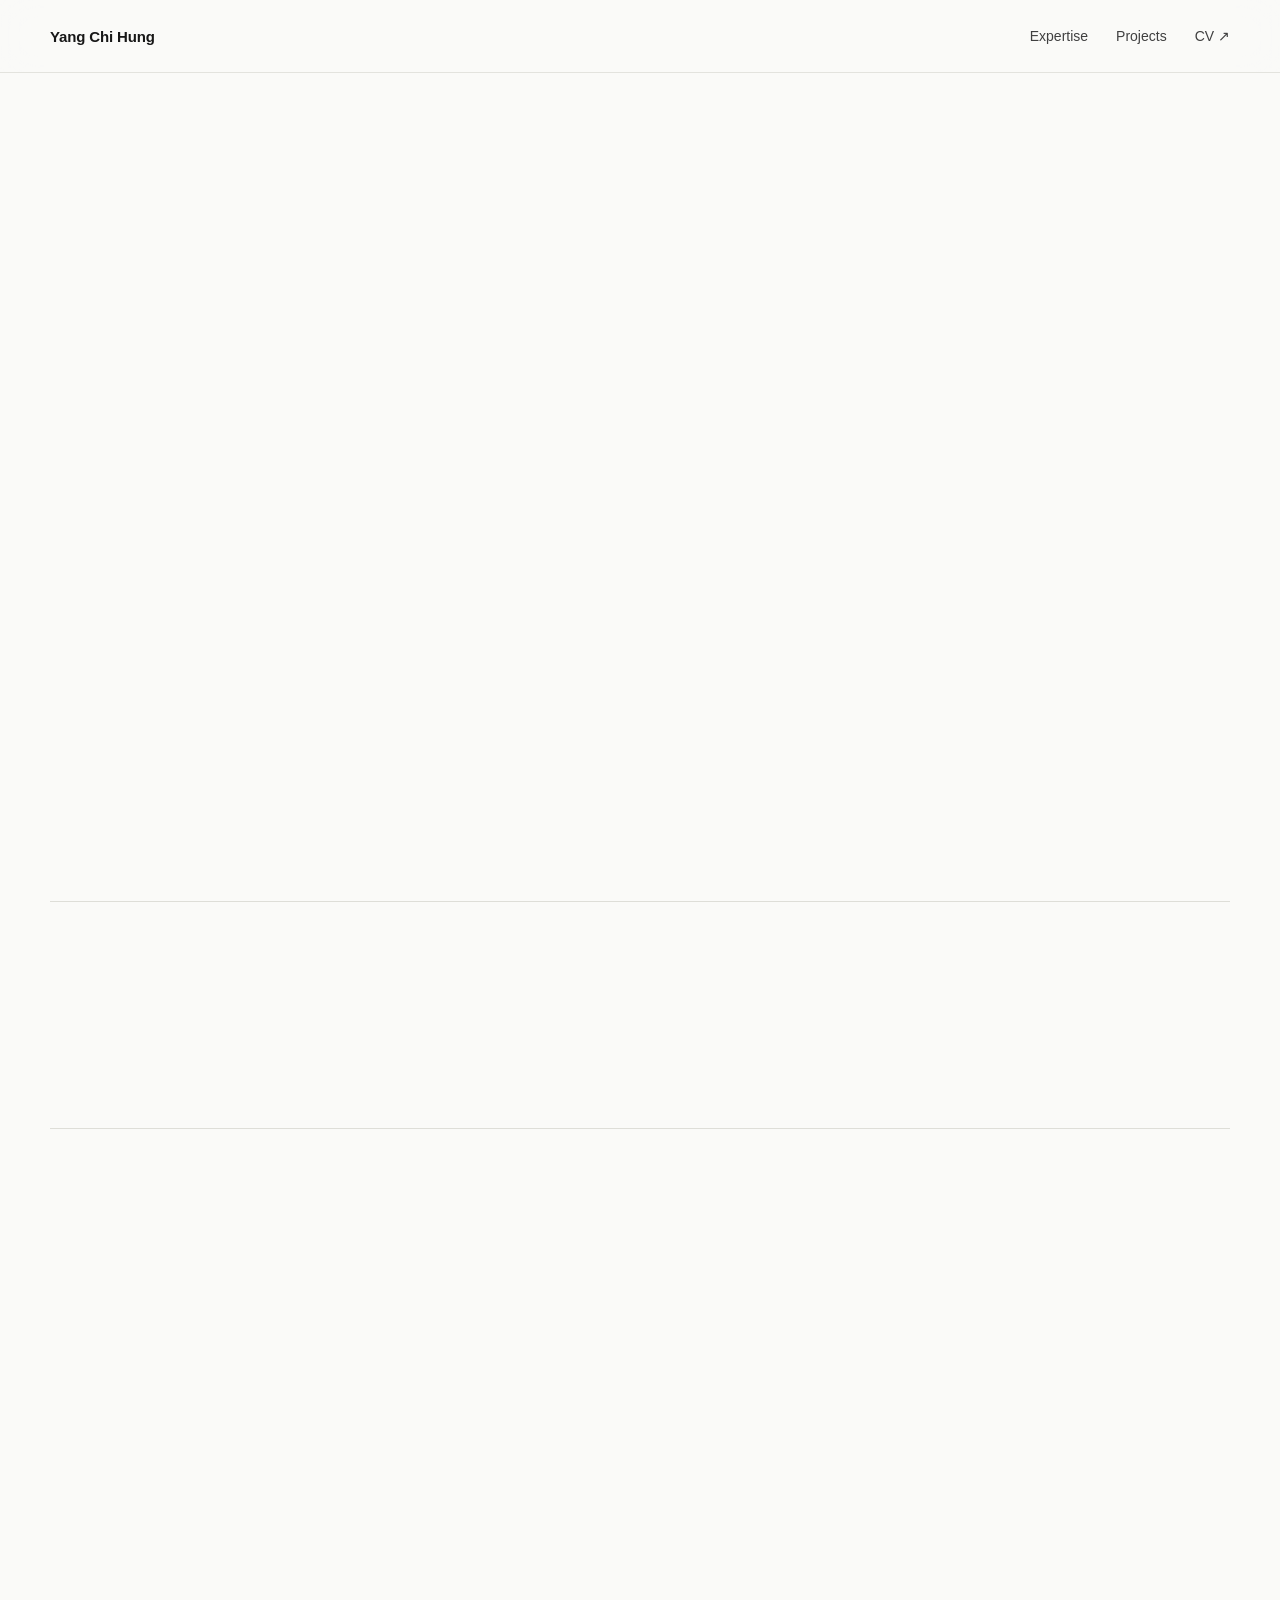
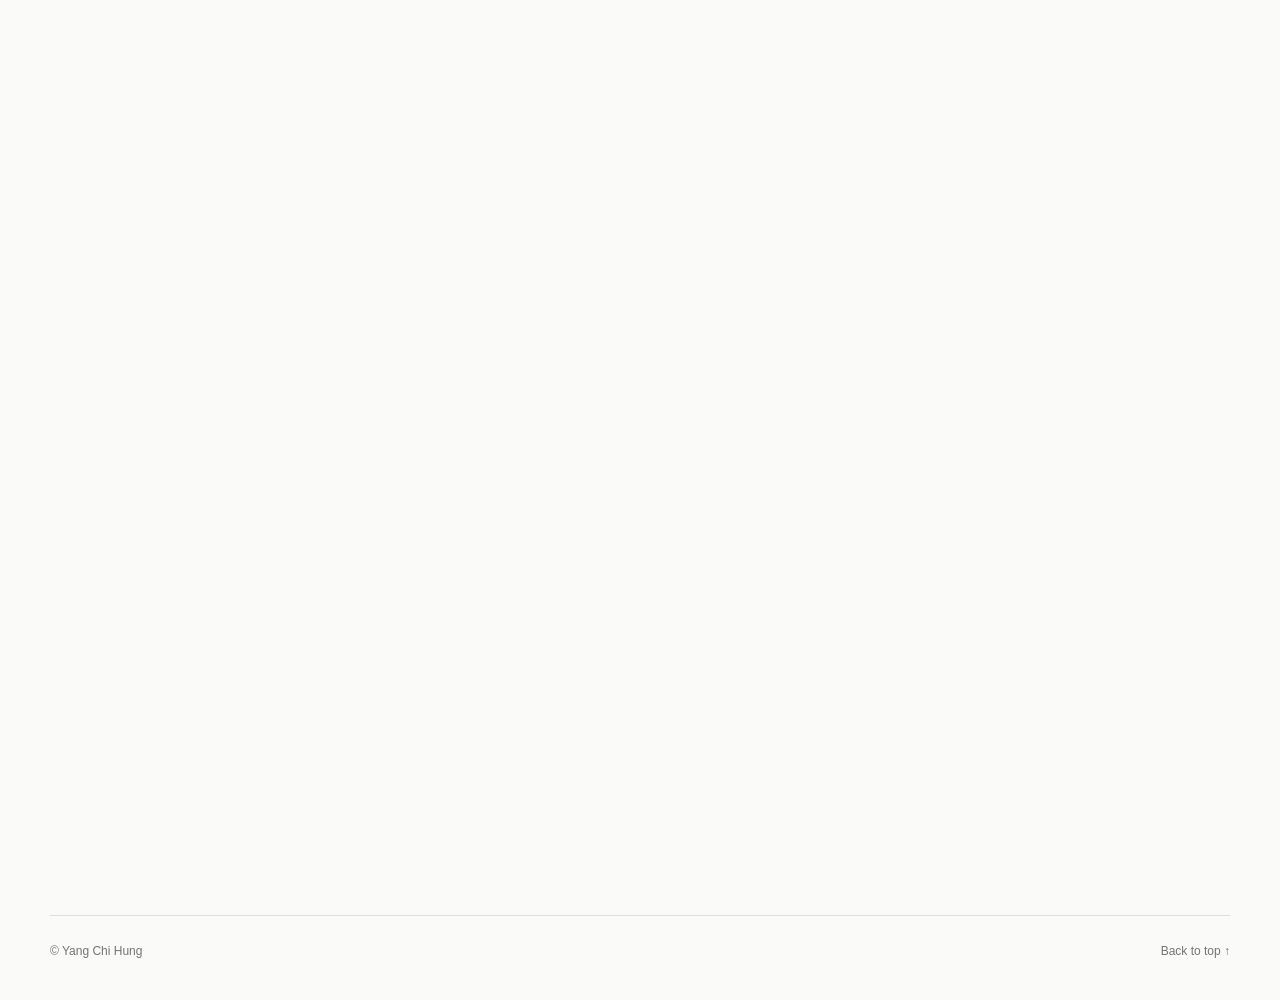
==== commit 71fafd4d: "Revert "Simplify project discovery with consistent cards, filters, and reading navigation" This reve" ====
--- a/index.html
+++ b/index.html
@@ -7,7 +7,7 @@
   <title>Yang Chi Hung — Engineering Portfolio</title>
   <link rel="icon" href="assets/favicon.svg" type="image/svg+xml" />
   <script src="theme-init.js?v=20261008-10"></script>
-  <link rel="stylesheet" href="styles.css?v=20261008-11" />
+  <link rel="stylesheet" href="styles.css?v=20261008-10" />
 </head>
 <body>
   <header class="site-header">
@@ -61,110 +61,100 @@
 
     <section id="projects" class="section wrap">
       <div class="section-heading section-heading-simple reveal">
-        <div><h2 class="section-label">Projects</h2><p class="project-browser-intro">Choose a discipline or browse the featured projects first.</p></div>
+        <h2 class="section-label">Projects</h2>
       </div>
 
       <div data-project-tracks>
-<div class="project-browser-grid">
-    <a id="project-mijing" class="project-tile" data-project-category="software" href="projects/project.html?id=mijing&amp;v=20260827-8" aria-labelledby="title-mijing">
-      <div class="project-tile-media"><img src="assets/images/projects/software/mijing/story/discovery-paths.jpg" alt="Mijing product overview showing its map-based and swipe-card discovery experiences" loading="lazy"></div>
-      <div class="project-tile-body">
-        <div class="project-tile-meta"><span>Software Engineering</span><span class="featured-label">Featured project</span></div>
-        <h3 id="title-mijing">Mijing — Deep Travel Discovery</h3>
-        <p>A story-led map experience for recording moods and discovering the memories attached to places.</p>
-        <div class="project-tile-footer"><span>UI/UX Design · Product Planning</span><b>Read project</b></div>
+      <div class="project-track">
+        <header class="project-track-heading reveal">
+          <span>01</span>
+          <div><p>Core discipline</p><h3>Software Engineering</h3></div>
+          <p>Product-focused applications, connected services, and software systems built around real user flows.</p>
+        </header>
+        <article id="project-mijing" class="flagship-project reveal">
+          <div class="flagship-media placeholder-media project-carousel" data-carousel aria-label="Mijing project images">
+            <div class="carousel-track"><a class="carousel-slide is-active" href="projects/project.html?id=mijing&amp;v=20260827-8"><img src="assets/images/project-placeholder-dog-en.jpg" alt="No image available for the Mijing project yet" /></a></div>
+            <button class="carousel-button carousel-prev" type="button" aria-label="Previous image">‹</button>
+            <button class="carousel-button carousel-next" type="button" aria-label="Next image">›</button>
+            <div class="carousel-status" aria-live="polite"><span data-carousel-current>1</span> / <span data-carousel-total>1</span></div>
+          </div>
+          <div class="flagship-copy">
+            <div class="flagship-meta"><span>Featured project</span><span>Software Engineering</span></div>
+            <p class="project-type">Flutter · Mobile UX · Travel Discovery</p>
+            <h3><a href="projects/project.html?id=mijing&amp;v=20260827-8">Mijing — Deep Travel Discovery</a></h3>
+            <p>A map-based mobile experience that helps travelers discover destinations through visual exploration and swipeable recommendations.</p>
+            <div class="tags"><span>Flutter</span><span>Maps</span><span>Travel Discovery</span><span>Product Design</span></div>
+            <a class="text-link" href="projects/project.html?id=mijing&amp;v=20260827-8">Read project <span>→</span></a>
+          </div>
+        </article>
+        <p class="other-projects-label reveal">Other software projects</p>
+        <div class="other-project-grid">
+          <a id="project-nebula" class="other-project reveal" href="projects/nebula.html"><div class="other-project-media"><img class="media-contain" src="assets/images/projects/software/nebula/app-registration.png" alt="Nebula Market app registration and version pricing forms" /></div><div class="other-project-body"><span>Blockchain product</span><h3>Nebula Market</h3><p>A marketplace for issuing, verifying, tracking, and transferring NFT-backed software licenses.</p><b>Read project →</b></div></a>
+          <a id="project-local-ai-chatbot" class="other-project reveal" href="projects/project.html?id=local-ai-chatbot&amp;v=20260827-12"><div class="other-project-media"><img class="media-contain" src="assets/images/projects/software/local-ai-chatbot.png" alt="Local AI chatbot architecture connecting a Flutter iPhone client, Python TCP server, and Ollama" /></div><div class="other-project-body"><span>Local AI · Client–Server System</span><h3>Local AI Chatbot</h3><p>A Flutter client connecting to a locally hosted Ollama model through a Python TCP server.</p><b>Read project →</b></div></a>
+          <a id="project-stock-assistant" class="other-project reveal" href="projects/project.html?id=stock-assistant"><div class="other-project-media"><img class="media-contain" src="assets/images/projects/software/stock-assistant/line-comparison-demo.png" alt="Stock Assistant presentation showing a LINE conversation comparing companies" /></div><div class="other-project-body"><span>AI application</span><h3>Stock Assistant</h3><p>A conversational stock assistant for asking about price trends, comparing stocks, and requesting charts directly in LINE.</p><b>Read project →</b></div></a>
+        </div>
       </div>
-    </a>
-    <a id="project-wearable" class="project-tile" data-project-category="embedded" href="projects/wearable.html" aria-labelledby="title-wearable">
-      <div class="project-tile-media"><img src="assets/images/projects/embedded/wearable-system-architecture.png" alt="Wearable sensing architecture connecting optical sensors and an IMU to a Luckfox Pico Zero and smartphone" loading="lazy"></div>
-      <div class="project-tile-body">
-        <div class="project-tile-meta"><span>Embedded Systems &amp; Hardware</span><span class="featured-label">Featured project</span></div>
-        <h3 id="title-wearable">Smart Wearable Resistance Training System</h3>
-        <p>A wearable system combining IMU and optical sensing, edge intelligence, movement analysis, and real-time mobile feedback.</p>
-        <div class="project-tile-footer"><span>IMU · CNN</span><b>Read project</b></div>
+
+      <div class="project-track">
+        <header class="project-track-heading reveal">
+          <span>02</span>
+          <div><p>Core discipline</p><h3>Embedded Systems & Hardware</h3></div>
+          <p>Sensing hardware, edge platforms, and intelligent physical systems designed as complete products.</p>
+        </header>
+        <article id="project-wearable" class="flagship-project flagship-project-reverse reveal">
+          <div class="flagship-media project-carousel" data-carousel aria-label="Wearable system project images">
+            <div class="carousel-track"><a class="carousel-slide is-active" href="projects/wearable.html"><img src="assets/images/projects/embedded/wearable-system-architecture.png" alt="Wearable sensing architecture connecting optical sensors and an IMU to a Luckfox Pico Zero and smartphone" /></a></div>
+            <button class="carousel-button carousel-prev" type="button" aria-label="Previous image">‹</button>
+            <button class="carousel-button carousel-next" type="button" aria-label="Next image">›</button>
+            <div class="carousel-status" aria-live="polite"><span data-carousel-current>1</span> / <span data-carousel-total>1</span></div>
+          </div>
+          <div class="flagship-copy">
+            <div class="flagship-meta"><span>Featured project</span><span>Embedded Systems & Hardware</span></div>
+            <p class="project-type">Embedded AI · Wearable · Sensing</p>
+            <h3><a href="projects/wearable.html">Smart Wearable Resistance Training System</a></h3>
+            <p>A wearable system combining IMU and optical sensing, edge intelligence, movement analysis, and real-time mobile feedback.</p>
+            <div class="tags"><span>IMU</span><span>CNN</span><span>Luckfox Pico Zero</span><span>Flutter</span></div>
+            <a class="text-link" href="projects/wearable.html">Read project <span>→</span></a>
+          </div>
+        </article>
+        <p class="other-projects-label reveal">Other hardware projects</p>
+        <div class="other-project-grid other-project-grid-short">
+          <a id="project-two-dices" class="other-project reveal" href="projects/project.html?id=two-dices"><div class="other-project-media"><img class="media-contain" src="assets/images/projects/embedded/two-dices/final-comparison-circuit.png" alt="Two Dices breadboard circuit with two seven-segment displays and comparison indicator lights" /></div><div class="other-project-body"><span>Digital logic</span><h3>Two Dices</h3><p>A digital-logic dice comparison game with seven-segment displays and indicator lights for greater than, equal to, or less than.</p><b>Read project →</b></div></a>
+        </div>
       </div>
-    </a>
-    <a id="project-opengl" class="project-tile" data-project-category="visual" href="projects/opengl.html" aria-labelledby="title-opengl">
-      <div class="project-tile-media"><img src="assets/images/projects/visual/opengl-rendering.jpg" alt="OpenGL rendering competition scenes with lighting and texturing" loading="lazy"></div>
-      <div class="project-tile-body">
-        <div class="project-tile-meta"><span>Visual Computing</span><span class="featured-label">Featured project</span></div>
-        <h3 id="title-opengl">OpenGL 3D Rendering System</h3>
-        <p>A custom rendering pipeline covering OBJ loading, mesh construction, shaders, materials, lighting, and texturing.</p>
-        <div class="project-tile-footer"><span>C++ · OpenGL</span><b>Read project</b></div>
+
+      <div class="project-track">
+        <header class="project-track-heading reveal">
+          <span>03</span>
+          <div><p>Core discipline</p><h3>Visual Computing</h3></div>
+          <p>Rendering, image processing, computer vision, and multimedia work that turns computation into visual output.</p>
+        </header>
+        <article id="project-opengl" class="flagship-project reveal">
+          <div class="flagship-media project-carousel" data-carousel aria-label="OpenGL project images">
+            <div class="carousel-track">
+              <a class="carousel-slide is-active" href="projects/opengl.html"><img src="assets/images/projects/visual/opengl-rendering.jpg" alt="OpenGL rendering competition scenes with lighting and texturing" /></a>
+              <a class="carousel-slide" href="projects/opengl.html"><img src="assets/images/projects/visual/opengl-system-overview.jpg" alt="OpenGL OBJ loader, shader and material system, and lighting comparison" /></a>
+            </div>
+            <button class="carousel-button carousel-prev" type="button" aria-label="Previous image">‹</button>
+            <button class="carousel-button carousel-next" type="button" aria-label="Next image">›</button>
+            <div class="carousel-status" aria-live="polite"><span data-carousel-current>1</span> / <span data-carousel-total>2</span></div>
+          </div>
+          <div class="flagship-copy">
+            <div class="flagship-meta"><span>Featured project</span><span>Visual Computing</span></div>
+            <p class="project-type">C++ · OpenGL · Rendering</p>
+            <h3><a href="projects/opengl.html">OpenGL 3D Rendering System</a></h3>
+            <p>A custom rendering pipeline covering OBJ loading, mesh construction, shaders, materials, lighting, and texturing.</p>
+            <div class="tags"><span>C++</span><span>OpenGL</span><span>Shader</span><span>3D Rendering</span></div>
+            <a class="text-link" href="projects/opengl.html">Read project <span>→</span></a>
+          </div>
+        </article>
+        <p class="other-projects-label reveal">Other visual projects</p>
+        <div class="other-project-grid">
+          <a id="project-sign-language-recognition" class="other-project reveal" href="projects/sign-language.html"><div class="other-project-media"><img class="media-contain" src="assets/images/projects/visual/sign-language/prediction-result.png" alt="Hand-gesture image with the model prediction label 0" /></div><div class="other-project-body"><span>Computer vision</span><h3>Sign Language Recognition</h3><p>36-class ASL image classification with CNN and self-attention.</p><b>Read project →</b></div></a>
+          <a id="project-mini-photoshop" class="other-project reveal" href="projects/project.html?id=mini-photoshop"><div class="other-project-media"><img class="media-contain" src="assets/images/projects/visual/mini-photoshop/sobel-comparison.jpg" alt="Mini Photoshop interface comparing an original image with its Sobel edge-detection result" /></div><div class="other-project-body"><span>Image processing</span><h3>Mini Photoshop</h3><p>An independently developed C++ image editor for resizing, color adjustments, Gaussian and bilateral filtering, and Sobel edge detection.</p><b>Read project →</b></div></a>
+          <a id="project-blender-match-move" class="other-project reveal" href="projects/project.html?id=blender-match-move"><div class="other-project-media"><img class="media-contain media-dark" src="assets/images/projects/visual/blender-match-move.jpg" alt="Blender match move workflow and final character integration" /></div><div class="other-project-body"><span>Multimedia</span><h3>Blender VFX / Match Move</h3><p>3D character integration with live-action footage.</p><b>Read project →</b></div></a>
+        </div>
       </div>
-    </a>
-    <a id="project-nebula" class="project-tile" data-project-category="software" href="projects/nebula.html" aria-labelledby="title-nebula">
-      <div class="project-tile-media"><img src="assets/images/projects/software/nebula/app-registration.png" alt="Nebula Market app registration and version pricing forms" loading="lazy"></div>
-      <div class="project-tile-body">
-        <div class="project-tile-meta"><span>Software Engineering</span></div>
-        <h3 id="title-nebula">Nebula Market</h3>
-        <p>A marketplace for issuing, verifying, tracking, and transferring NFT-backed software licenses.</p>
-        <div class="project-tile-footer"><span>Flutter · Dart</span><b>Read project</b></div>
-      </div>
-    </a>
-    <a id="project-local-ai-chatbot" class="project-tile" data-project-category="software" href="projects/project.html?id=local-ai-chatbot&amp;v=20260827-12" aria-labelledby="title-local-ai-chatbot">
-      <div class="project-tile-media"><img src="assets/images/projects/software/local-ai-chatbot.png" alt="Local AI chatbot architecture connecting an iPhone client, TCP server, and Ollama" loading="lazy"></div>
-      <div class="project-tile-body">
-        <div class="project-tile-meta"><span>Software Engineering</span></div>
-        <h3 id="title-local-ai-chatbot">Local AI Chatbot</h3>
-        <p>A Flutter mobile client that exchanges messages with a locally hosted Ollama model through a Python TCP server.</p>
-        <div class="project-tile-footer"><span>Flutter · Dart</span><b>Read project</b></div>
-      </div>
-    </a>
-    <a id="project-stock-assistant" class="project-tile" data-project-category="software" href="projects/project.html?id=stock-assistant" aria-labelledby="title-stock-assistant">
-      <div class="project-tile-media"><img src="assets/images/projects/software/stock-assistant/line-comparison-demo.png" alt="Stock Assistant presentation showing a LINE conversation comparing companies" loading="lazy"></div>
-      <div class="project-tile-body">
-        <div class="project-tile-meta"><span>Software Engineering</span></div>
-        <h3 id="title-stock-assistant">Stock Assistant</h3>
-        <p>A conversational stock assistant for asking about price trends, comparing stocks, and requesting charts directly in LINE.</p>
-        <div class="project-tile-footer"><span>LINE Bot · API Integration</span><b>Read project</b></div>
-      </div>
-    </a>
-    <a id="project-two-dices" class="project-tile" data-project-category="embedded" href="projects/project.html?id=two-dices" aria-labelledby="title-two-dices">
-      <div class="project-tile-media"><img src="assets/images/projects/embedded/two-dices/final-comparison-circuit.png" alt="Two Dices breadboard circuit with two seven-segment displays and comparison indicator lights" loading="lazy"></div>
-      <div class="project-tile-body">
-        <div class="project-tile-meta"><span>Embedded Systems &amp; Hardware</span></div>
-        <h3 id="title-two-dices">Two Dices</h3>
-        <p>A digital-logic dice comparison game with seven-segment displays and indicator lights for greater than, equal to, or less than.</p>
-        <div class="project-tile-footer"><span>Digital Logic · CircuitJS1</span><b>Read project</b></div>
-      </div>
-    </a>
-    <a id="project-sign-language-recognition" class="project-tile" data-project-category="visual" href="projects/sign-language.html" aria-labelledby="title-sign-language-recognition">
-      <div class="project-tile-media"><img src="assets/images/projects/visual/sign-language/prediction-result.png" alt="Hand-gesture image with the model prediction label 0" loading="lazy"></div>
-      <div class="project-tile-body">
-        <div class="project-tile-meta"><span>Visual Computing</span></div>
-        <h3 id="title-sign-language-recognition">Sign Language Recognition</h3>
-        <p>A 36-class ASL fingerspelling classifier developed with CNN and spatial self-attention experiments in MATLAB.</p>
-        <div class="project-tile-footer"><span>MATLAB · CNN</span><b>Read project</b></div>
-      </div>
-    </a>
-    <a id="project-mini-photoshop" class="project-tile" data-project-category="visual" href="projects/project.html?id=mini-photoshop" aria-labelledby="title-mini-photoshop">
-      <div class="project-tile-media"><img src="assets/images/projects/visual/mini-photoshop/sobel-comparison.jpg" alt="Mini Photoshop interface comparing an original image with its Sobel edge-detection result" loading="lazy"></div>
-      <div class="project-tile-body">
-        <div class="project-tile-meta"><span>Visual Computing</span></div>
-        <h3 id="title-mini-photoshop">Mini Photoshop</h3>
-        <p>An independently developed C++ image editor for resizing, color adjustments, Gaussian and bilateral filtering, and Sobel edge detection.</p>
-        <div class="project-tile-footer"><span>C++ · Image Processing</span><b>Read project</b></div>
-      </div>
-    </a>
-    <a id="project-blender-vfx-movie" class="project-tile" data-project-category="visual" href="projects/project.html?id=blender-vfx-movie&amp;v=20260827-11" aria-labelledby="title-blender-vfx-movie">
-      <div class="project-tile-media"><img src="assets/images/projects/visual/blender-vfx-movie/hallway-vfx.png" alt="A dark hallway scene with a headless figure created for the Blender VFX movie" loading="lazy"></div>
-      <div class="project-tile-body">
-        <div class="project-tile-meta"><span>Visual Computing</span></div>
-        <h3 id="title-blender-vfx-movie">Blender VFX / Movie</h3>
-        <p>A dark 404-themed short film combining live-action imagery with Blender visual effects.</p>
-        <div class="project-tile-footer"><span>Blender · VFX</span><b>Read project</b></div>
-      </div>
-    </a>
-    <a id="project-blender-match-move" class="project-tile" data-project-category="visual" href="projects/project.html?id=blender-match-move" aria-labelledby="title-blender-match-move">
-      <div class="project-tile-media"><img src="assets/images/projects/visual/blender-match-move.jpg" alt="Blender match move workflow and final character integration" loading="lazy"></div>
-      <div class="project-tile-body">
-        <div class="project-tile-meta"><span>Visual Computing</span></div>
-        <h3 id="title-blender-match-move">Blender VFX / Match Move</h3>
-        <p>3D character integration with live-action footage.</p>
-        <div class="project-tile-footer"><span>Blender · Match Move</span><b>Read project</b></div>
-      </div>
-    </a></div>
       </div>
     </section>
 
@@ -192,6 +182,6 @@
   </main>
 
   <footer class="footer wrap"><span>© <span id="year"></span> Yang Chi Hung</span><a href="#top">Back to top ↑</a></footer>
-  <script type="module" src="script.js?v=20261008-11"></script>
+  <script type="module" src="script.js?v=20261008-10"></script>
 </body>
 </html>
--- a/styles.css
+++ b/styles.css
@@ -672,114 +672,3 @@
 @media (max-width: 640px) {
   html[lang='zh-TW'] .hero h1 { font-size:clamp(34px,10.5vw,44px); }
 }
-
-/* A consistent browsing rhythm across the portfolio. */
-.hero { min-height:auto; padding-top:76px; padding-bottom:76px; gap:64px; }
-.hero h1 { font-size:clamp(42px,5.3vw,68px); line-height:1.12; letter-spacing:-.04em; }
-.hero-lead { max-width:650px; font-size:19px; line-height:1.75; margin-top:24px; }
-.hero-aside { align-self:center; margin-top:0; }
-.hero .portrait { width:176px; }
-.section { padding:64px 0; }
-.section-heading { margin-bottom:30px; }
-.section-heading-simple .section-label { font-size:32px; letter-spacing:-.025em; }
-#expertise { padding:36px 0; }
-#expertise .section-heading { margin-bottom:20px; }
-#expertise .section-label { font-size:20px; }
-.expertise-grid-three .expertise-card { min-height:0; padding-top:12px; padding-bottom:12px; gap:16px; }
-.expertise-grid-three .expertise-card h3 { font-size:21px; line-height:1.35; margin-top:0; }
-.expertise-card .expertise-kicker, .expertise-index { display:none; }
-.expertise-grid-three .expertise-card { grid-template-columns:1fr; }
-.expertise-grid-three .expertise-card p:not(.expertise-kicker) { font-size:14px; line-height:1.7; }
-.expertise-card .tags { margin-top:16px; }
-.project-browser-intro { margin:10px 0 0; color:var(--copy); font-size:15px; line-height:1.65; }
-.project-browser-controls { margin-bottom:24px; }
-.project-filters { display:flex; flex-wrap:wrap; gap:8px; }
-.project-filters button { display:inline-flex; align-items:center; justify-content:center; gap:9px; min-height:44px; padding:10px 16px; border:1px solid var(--line); border-radius:999px; background:transparent; color:var(--copy); font:inherit; font-size:14px; cursor:pointer; }
-.project-filters button:hover { border-color:var(--accent); color:var(--accent); }
-.project-filters button[aria-pressed='true'] { color:var(--bg); background:var(--text); border-color:var(--text); }
-.filter-count { font-size:12px; font-variant-numeric:tabular-nums; opacity:.8; }
-.project-result-count { margin:14px 0 0; font-size:13px; color:var(--copy); }
-.project-browser-grid { display:grid; grid-template-columns:repeat(3,minmax(0,1fr)); gap:24px; }
-.project-tile { display:flex; min-width:0; flex-direction:column; overflow:hidden; border:1px solid var(--line); border-radius:18px; background:var(--surface-2); scroll-margin-top:96px; transition:border-color .2s ease,box-shadow .2s ease; }
-.project-tile[hidden] { display:none; }
-.project-tile:hover { border-color:var(--accent); box-shadow:0 4px 18px var(--menu-shadow); }
-.project-tile-media { display:grid; height:210px; place-items:center; padding:16px; border-bottom:1px solid var(--line); background:var(--surface); }
-.project-tile-media img { width:100%; height:100%; min-height:0; object-fit:scale-down; }
-.project-tile-body { display:flex; flex:1; flex-direction:column; padding:22px; }
-.project-tile-meta { display:flex; flex-wrap:wrap; gap:8px 12px; align-items:center; font-size:11px; line-height:1.6; color:var(--copy); }
-.featured-label { color:var(--accent); font-weight:650; }
-.project-tile h3 { margin:12px 0; font-size:22px; line-height:1.35; letter-spacing:-.015em; }
-.project-tile-body > p { margin:0 0 22px; color:var(--copy); font-size:14px; line-height:1.75; }
-.project-tile-footer { display:flex; flex-wrap:wrap; align-items:center; justify-content:space-between; gap:10px; margin-top:auto; padding-top:16px; border-top:1px solid var(--line); }
-.project-tile-footer > span { color:var(--copy); font-size:11px; }
-.project-tile-footer b { font-size:12px; white-space:nowrap; color:var(--accent); }
-.project-hero { padding-top:48px; padding-bottom:40px; }
-.project-hero .back-link { margin-bottom:28px; min-height:32px; }
-.project-hero h1 { font-size:clamp(36px,5vw,60px); line-height:1.15; }
-.project-summary { grid-template-columns:1fr; gap:20px; margin-top:24px; max-width:840px; }
-.project-summary p { font-size:17px; line-height:1.8; }
-.project-summary .tags { margin:0; }
-.project-hero-image { width:fit-content; max-width:min(100%,860px); min-width:min(100%,320px); padding:20px; margin-top:30px; border:1px solid var(--line); border-radius:18px; }
-.project-hero-image .carousel-track { display:grid; min-height:220px; place-items:center; }
-.project-hero-image img { max-height:460px; }
-.project-detail-carousel .carousel-controls { display:flex; align-items:center; justify-content:center; gap:18px; margin-top:16px; }
-.project-detail-carousel .carousel-button { position:static; flex:0 0 44px; width:44px; height:44px; transform:none; color:var(--text); background:var(--surface-2); border:1px solid var(--line); box-shadow:none; font-size:24px; }
-.project-detail-carousel .carousel-button:hover { transform:none; border-color:var(--accent); color:var(--accent); }
-.project-detail-carousel .carousel-status { position:static; background:none; color:var(--copy); padding:0; font-size:13px; }
-.project-detail-carousel.is-single .carousel-controls { display:none; }
-@media (min-width: 841px) {
-  .project-hero-compact { display:grid; grid-template-columns:minmax(0,1fr) minmax(280px,.65fr); column-gap:56px; align-items:start; }
-  .project-hero-compact > .back-link { grid-column:1 / -1; justify-self:start; }
-  .project-hero-compact > .eyebrow { grid-column:1; grid-row:2; }
-  .project-hero-compact > h1 { grid-column:1; grid-row:3; }
-  .project-hero-compact > .project-summary { grid-column:1; grid-row:4; }
-  .project-hero-compact > .project-hero-image { grid-column:2; grid-row:2 / 5; justify-self:center; margin-top:0; }
-}
-.reading-nav { display:flex; gap:24px; align-items:baseline; padding-top:20px; padding-bottom:20px; border-top:1px solid var(--line); }
-.reading-nav > span { flex:0 0 auto; font-size:12px; color:var(--copy); font-weight:650; }
-.reading-nav > div { display:flex; flex-wrap:wrap; gap:6px 18px; }
-.reading-nav a { display:inline-flex; align-items:center; min-height:40px; font-size:13px; color:var(--accent); text-underline-offset:4px; }
-.reading-nav a:hover { text-decoration:underline; }
-.case-section { padding:56px 0; scroll-margin-top:88px; }
-.case-grid { grid-template-columns:minmax(140px,.25fr) minmax(0,1fr); gap:40px; }
-.case-content { max-width:780px; }
-.case-content > p { font-size:16px; line-height:1.85; }
-.contact-section { padding-top:64px; padding-bottom:64px; }
-.contact-section h2 { font-size:clamp(32px,4.5vw,56px); }
-.project-filters button:focus-visible, .project-tile:focus-visible, .reading-nav a:focus-visible { outline:3px solid var(--accent); outline-offset:4px; }
-@media (max-width: 1000px) {
-  .project-browser-grid { grid-template-columns:repeat(2,minmax(0,1fr)); }
-}
-@media (max-width: 840px) {
-  .hero { gap:32px; padding-top:48px; padding-bottom:48px; }
-  .hero-aside { align-self:start; }
-  .hero .portrait { width:110px; }
-  .expertise-grid-three { gap:0; }
-  .expertise-grid-three .expertise-card, .expertise-grid-three .expertise-card:first-child { padding:18px 0; }
-  .expertise-grid-three .expertise-card + .expertise-card { border-top:1px solid var(--line); }
-  .case-grid { grid-template-columns:1fr; gap:24px; }
-  .reading-nav { flex-direction:column; gap:8px; }
-}
-@media (max-width: 600px) {
-  .section { padding:44px 0; }
-  .section-heading-simple .section-label { font-size:28px; }
-  .hero h1, html[lang='zh-TW'] .hero h1 { font-size:clamp(32px,9vw,42px); }
-  .hero-lead { font-size:16px; }
-  .hero-aside { display:flex; gap:20px; }
-  .hero .portrait { width:88px; }
-  .project-filters { display:grid; grid-template-columns:repeat(2,minmax(0,1fr)); }
-  .project-filters button { padding:10px 8px; font-size:12px; border-radius:12px; }
-  .project-browser-grid { grid-template-columns:1fr; gap:18px; }
-  .project-tile-body { padding:20px; }
-  .project-tile-media { height:190px; }
-  .project-tile h3 { font-size:22px; }
-  .project-hero { padding-top:32px; padding-bottom:28px; }
-  .project-hero h1 { font-size:36px; }
-  .project-hero-image { padding:14px; }
-  .case-section { padding:36px 0; }
-}
-@media (prefers-reduced-motion: reduce) {
-  html { scroll-behavior:auto; }
-  *, *::before, *::after { animation:none !important; transition:none !important; }
-  .reveal { opacity:1; transform:none; }
-}
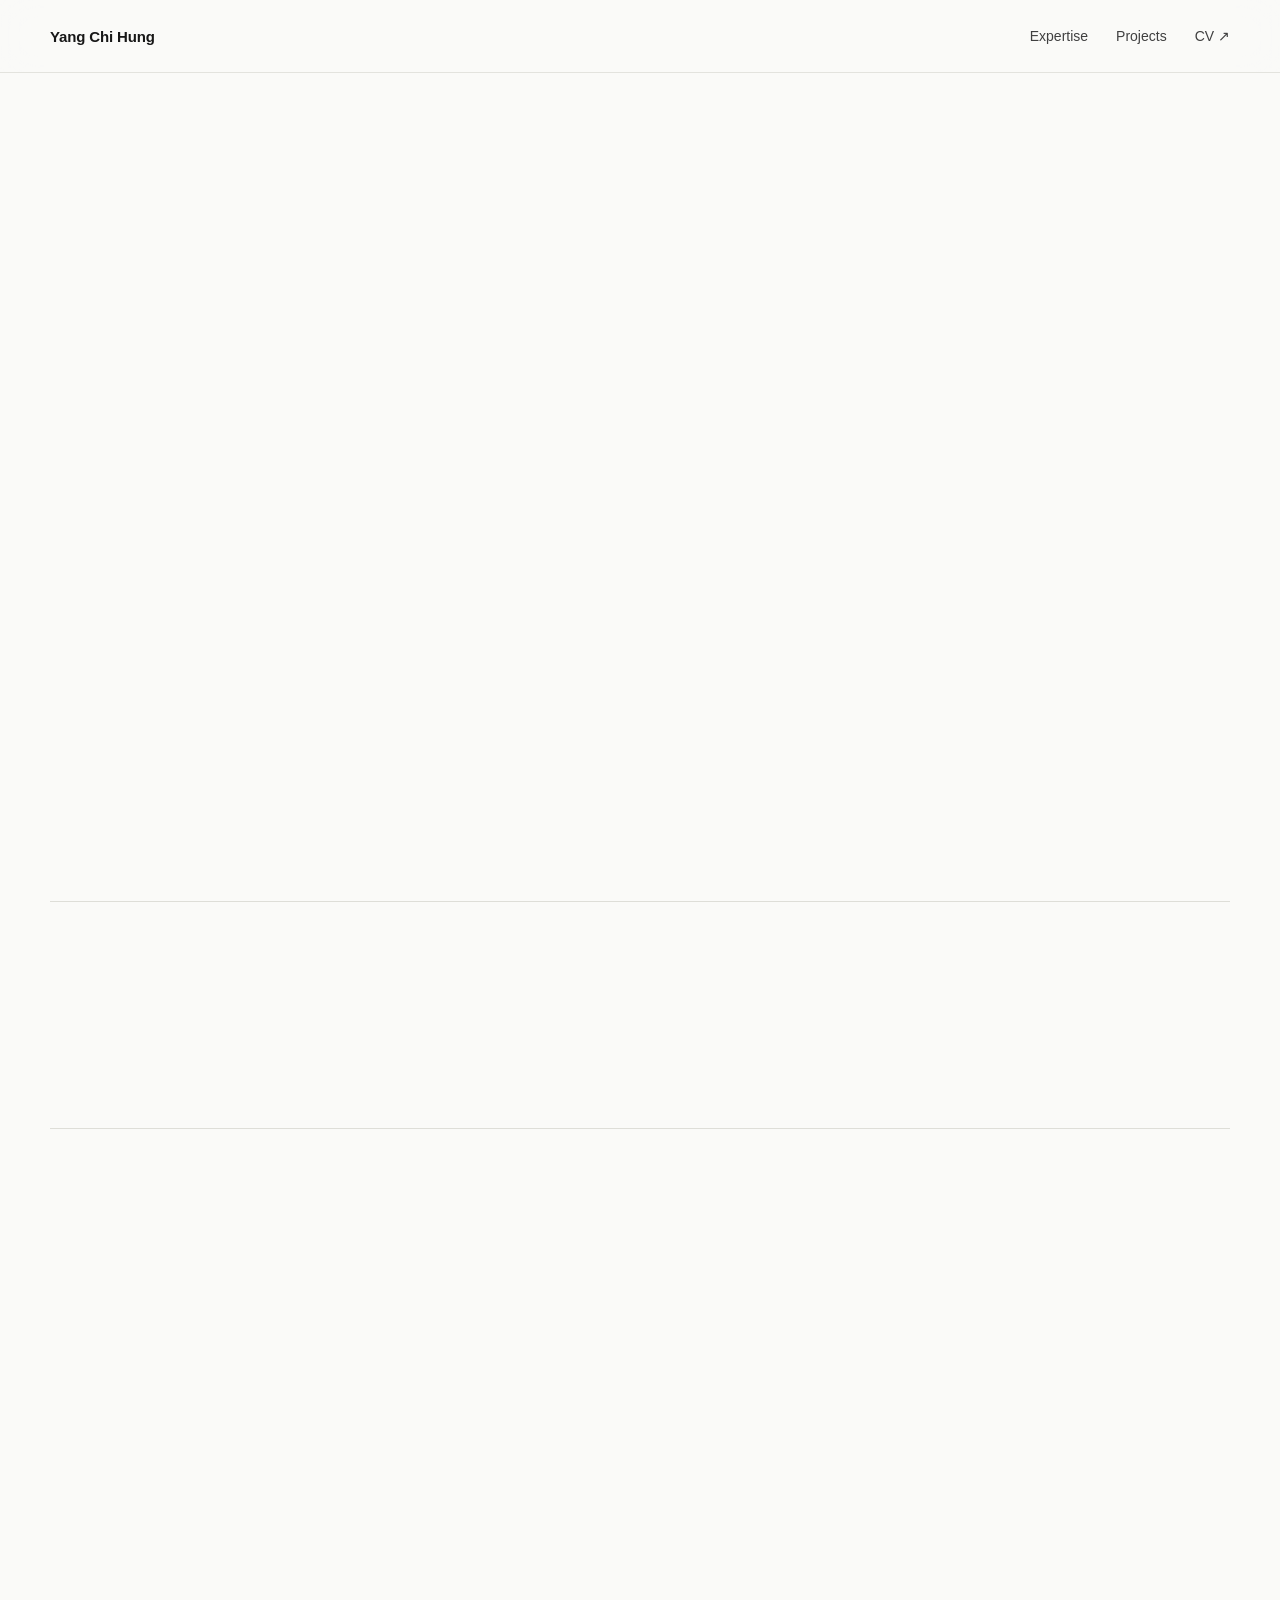
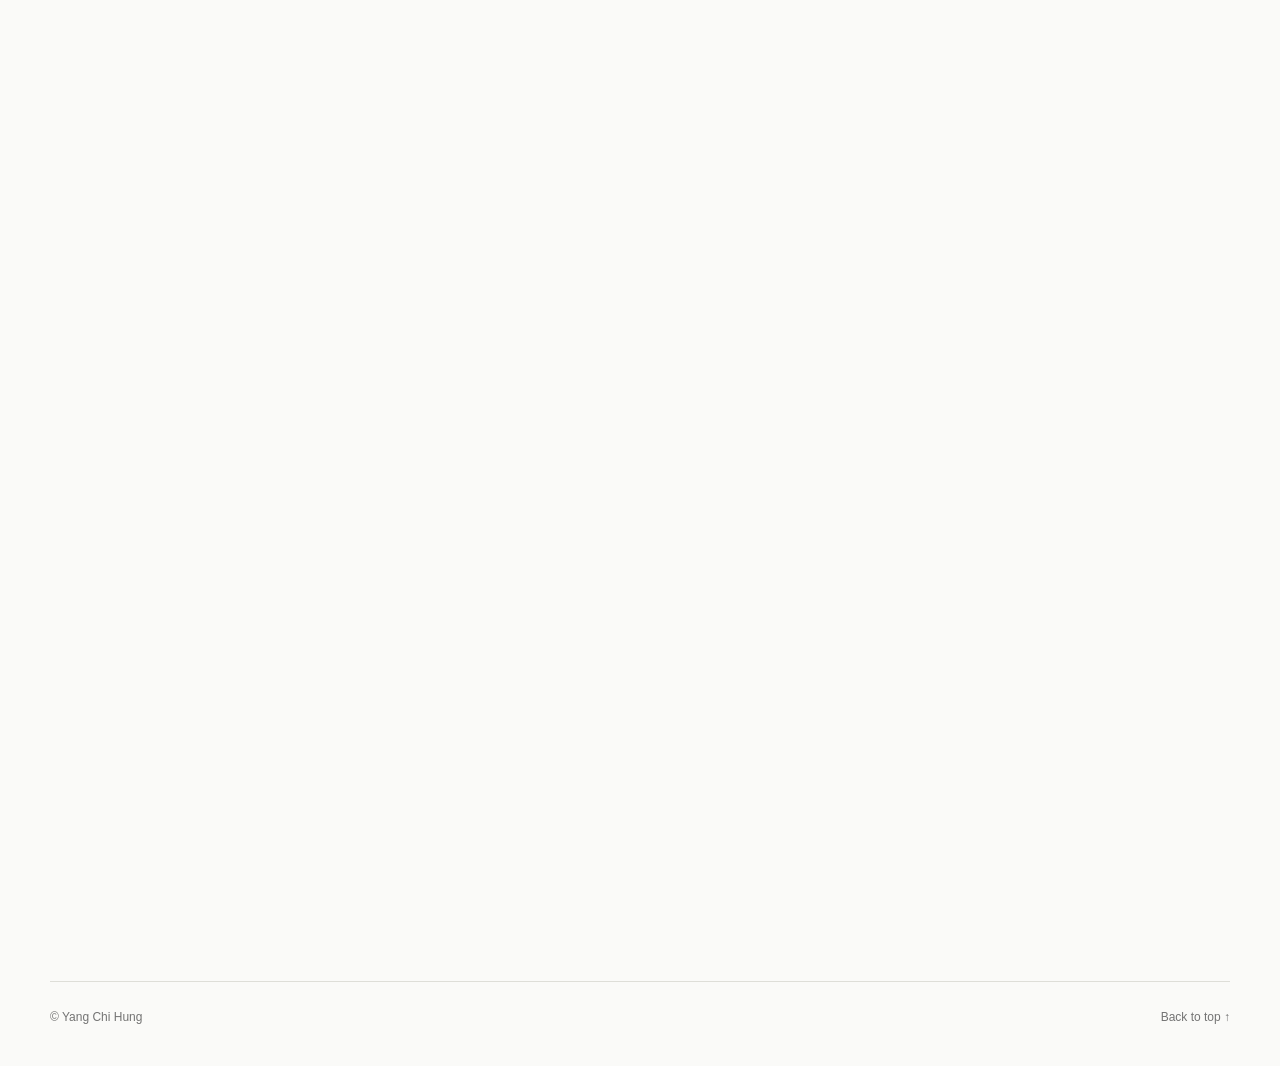
==== commit f57e1c76: "Update wearable research project from manuscript methods and results" ====
--- a/index.html
+++ b/index.html
@@ -7,7 +7,7 @@
   <title>Yang Chi Hung — Engineering Portfolio</title>
   <link rel="icon" href="assets/favicon.svg" type="image/svg+xml" />
   <script src="theme-init.js?v=20261008-10"></script>
-  <link rel="stylesheet" href="styles.css?v=20261008-10" />
+  <link rel="stylesheet" href="styles.css?v=20261008-13" />
 </head>
 <body>
   <header class="site-header">
@@ -103,7 +103,7 @@
         </header>
         <article id="project-wearable" class="flagship-project flagship-project-reverse reveal">
           <div class="flagship-media project-carousel" data-carousel aria-label="Wearable system project images">
-            <div class="carousel-track"><a class="carousel-slide is-active" href="projects/wearable.html"><img src="assets/images/projects/embedded/wearable-system-architecture.png" alt="Wearable sensing architecture connecting optical sensors and an IMU to a Luckfox Pico Zero and smartphone" /></a></div>
+            <div class="carousel-track"><a class="carousel-slide is-active" href="projects/wearable.html"><img src="assets/images/projects/embedded/wearable/system-architecture.png" alt="Wearable sensing architecture connecting optical sensors and an IMU to a Luckfox Pico Zero and smartphone" /></a></div>
             <button class="carousel-button carousel-prev" type="button" aria-label="Previous image">‹</button>
             <button class="carousel-button carousel-next" type="button" aria-label="Next image">›</button>
             <div class="carousel-status" aria-live="polite"><span data-carousel-current>1</span> / <span data-carousel-total>1</span></div>
@@ -112,8 +112,8 @@
             <div class="flagship-meta"><span>Featured project</span><span>Embedded Systems & Hardware</span></div>
             <p class="project-type">Embedded AI · Wearable · Sensing</p>
             <h3><a href="projects/wearable.html">Smart Wearable Resistance Training System</a></h3>
-            <p>A wearable system combining IMU and optical sensing, edge intelligence, movement analysis, and real-time mobile feedback.</p>
-            <div class="tags"><span>IMU</span><span>CNN</span><span>Luckfox Pico Zero</span><span>Flutter</span></div>
+            <p>A wrist-worn IMU and multiwavelength PPG system for eight-exercise recognition, movement-tempo analysis, and perceived exertion estimation with edge AI.</p>
+            <div class="tags"><span>IMU</span><span>Multiwavelength PPG</span><span>Causal CNN</span><span>Luckfox Pico Zero</span><span>Flutter</span></div>
             <a class="text-link" href="projects/wearable.html">Read project <span>→</span></a>
           </div>
         </article>
@@ -182,6 +182,6 @@
   </main>
 
   <footer class="footer wrap"><span>© <span id="year"></span> Yang Chi Hung</span><a href="#top">Back to top ↑</a></footer>
-  <script type="module" src="script.js?v=20261008-10"></script>
+  <script type="module" src="script.js?v=20261008-13"></script>
 </body>
 </html>
--- a/styles.css
+++ b/styles.css
@@ -435,6 +435,13 @@
 .case-image img { max-height:620px; object-fit:scale-down; padding:26px; }
 .case-image-dark { background:#414141; }
 .case-image-dark img { padding:0; }
+.manuscript-figure { margin-inline:0; }
+.manuscript-figure img { width:100%; height:auto; background:#fff; }
+.manuscript-figure figcaption { padding:14px 20px; color:var(--muted); font-size:13px; line-height:1.6; }
+.manuscript-app-grid { display:grid; grid-template-columns:repeat(auto-fit,minmax(min(100%,220px),1fr)); gap:18px; align-items:start; }
+.manuscript-app-grid .manuscript-figure { width:100%; max-width:297px; justify-self:center; }
+.manuscript-app-grid img { padding:0; }
+.manuscript-results { margin-bottom:24px; }
 .visual-placeholder {
   min-height:460px;
   display:flex;
@@ -672,3 +679,17 @@
 @media (max-width: 640px) {
   html[lang='zh-TW'] .hero h1 { font-size:clamp(34px,10.5vw,44px); }
 }
+
+/* Chinese typography only; preserve the English layout and existing page structure. */
+html[lang='zh-TW'] body {
+  font-family:Inter,"Noto Sans TC","PingFang TC","Microsoft JhengHei","Segoe UI",sans-serif;
+  word-break:normal;
+  line-break:strict;
+}
+html[lang='zh-TW'] :is(h1,h2,h3,h4) {
+  text-wrap:balance;
+  line-height:1.35;
+  letter-spacing:0;
+}
+html[lang='zh-TW'] p { text-wrap:pretty; letter-spacing:normal; }
+html[lang='zh-TW'] .hero-lead { line-height:1.75; }
